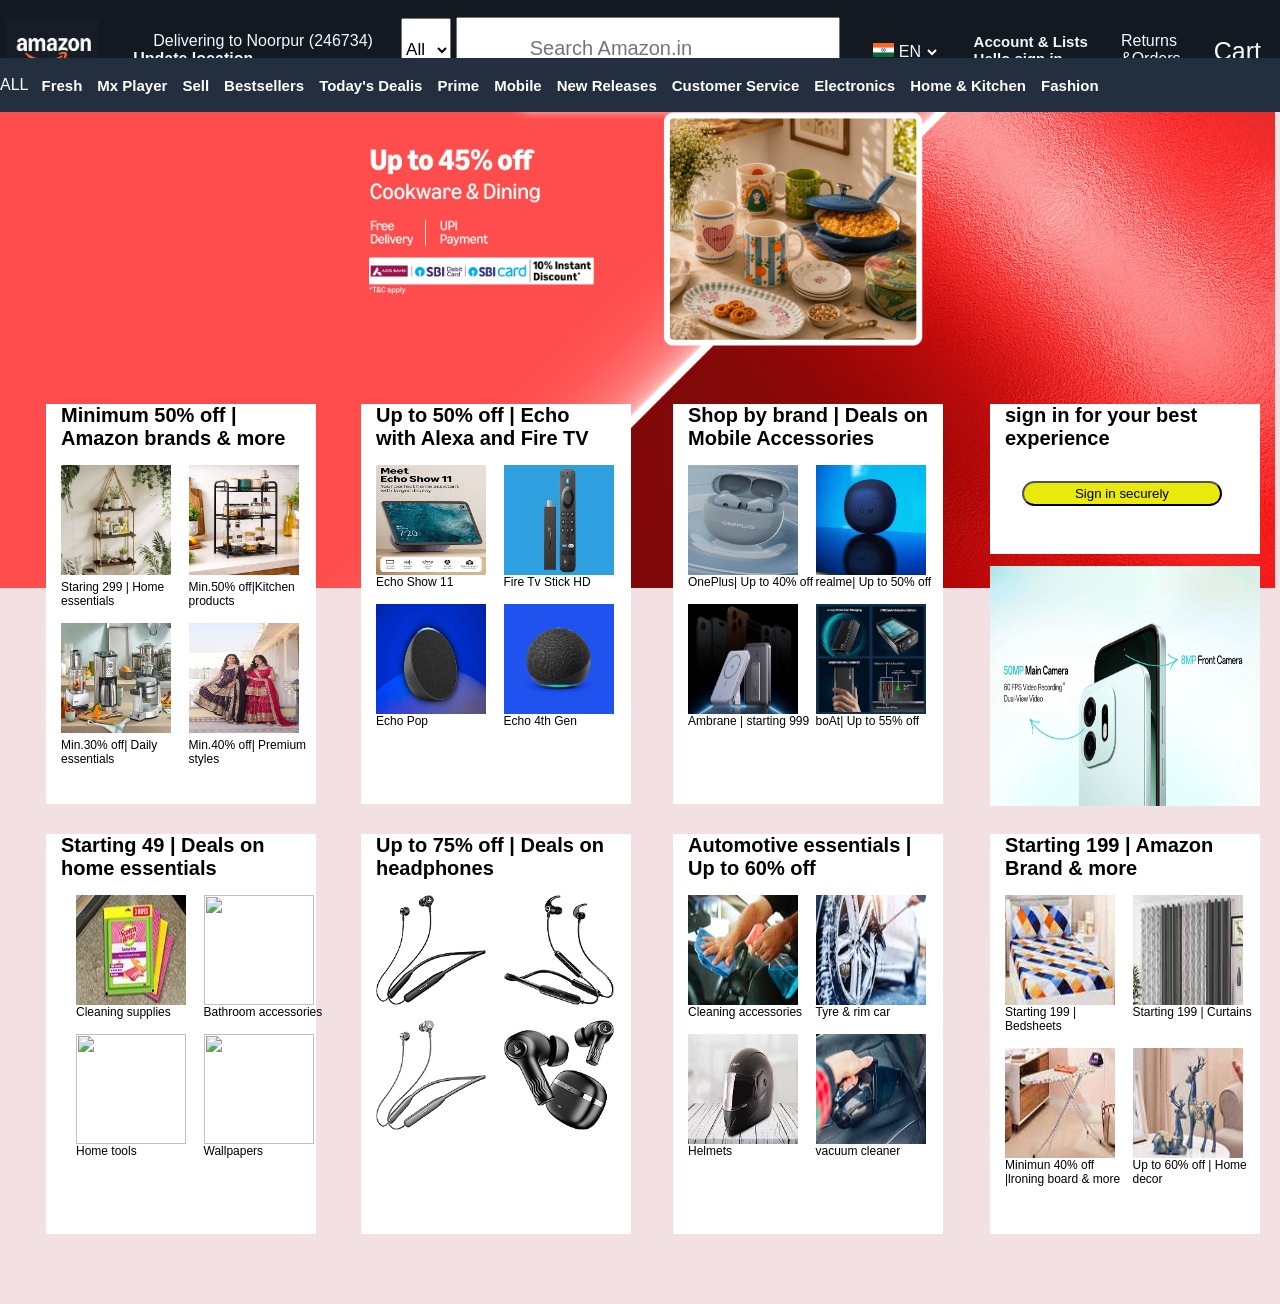
==== index.html @ a526aa3f "section2 complet name change commit" ====
<!DOCTYPE html>
<html lang="en">
<head>
    <meta charset="UTF-8">
    <meta name="viewport" content="width=device-width, initial-scale=1.0">
    <title>Document</title>
    <link rel="stylesheet" href="style.css">
    <link rel="stylesheet" href="https://sets.hugeicons.com/YOUR-SET-ID.css" crossorigin="anonymous">
    <link rel="stylesheet" href="https://cdnjs.cloudflare.com/ajax/libs/font-awesome/7.0.1/css/all.min.css" integrity="sha512-2SwdPD6INVrV/lHTZbO2nodKhrnDdJK9/kg2XD1r9uGqPo1cUbujc+IYdlYdEErWNu69gVcYgdxlmVmzTWnetw==" crossorigin="anonymous" referrerpolicy="no-referrer" />
    <link rel="stylesheet" href="https://cdnjs.cloudflare.com/ajax/libs/font-awesome/7.0.1/css/brands.min.css" integrity="sha512-WxpJXPm/Is1a/dzEdhdaoajpgizHQimaLGL/QqUIAjIihlQqlPQb1V9vkGs9+VzXD7rgI6O+UsSKl4u5K36Ydw==" crossorigin="anonymous" referrerpolicy="no-referrer" />
    <link rel="stylesheet" href="https://cdnjs.cloudflare.com/ajax/libs/font-awesome/7.0.1/css/fontawesome.min.css" integrity="sha512-M5Kq4YVQrjg5c2wsZSn27Dkfm/2ALfxmun0vUE3mPiJyK53hQBHYCVAtvMYEC7ZXmYLg8DVG4tF8gD27WmDbsg==" crossorigin="anonymous" referrerpolicy="no-referrer" />
    <link rel="stylesheet" href="https://cdnjs.cloudflare.com/ajax/libs/font-awesome/7.0.1/css/fontawesome.min.css" integrity="sha512-M5Kq4YVQrjg5c2wsZSn27Dkfm/2ALfxmun0vUE3mPiJyK53hQBHYCVAtvMYEC7ZXmYLg8DVG4tF8gD27WmDbsg==" crossorigin="anonymous" referrerpolicy="no-referrer" />
    <link rel="stylesheet" href="https://sets.hugeicons.com/YOUR-SET-ID.css" crossorigin="anonymous">
    <link rel="stylesheet" href="https://cdn.hugeicons.com/font/hgi-stroke-rounded.css" />
</head>
<body>
<header>

    <nav>

        <div class="navbar-top">

            <div class="navbar-logo">
                    <img src="amazon pic.png" alt="">
            </div>

            <div class="location">
                <p class="location-first">Delivering to Noorpur (246734)</p>
                <div class="same">
                <div class="location-icon">
                    <i class="fa-solid fa-location-dot"></i>
                </div>
                <p class="location-second">Update location</p>
            </div>
            </div>
            <div class="search">
            <select class="list">
                <option value="">All</option>
                <option value="">books</option>
                <option value="">Car motorbike</option>
                <option value="">Colthing</option>
                <option value="">Deals</option>
                <option value="">Alexa skills</option>
                <option value="">Amazon Fashion</option>
            </select>
            <input type="search" placeholder="             Search Amazon.in" style="font-size: 20px;">
            </div>
            <div class="EN">
            <div class="flag">
                <img src="download.png" alt="" width="21.6px" height="14.2px"> EN
                <select class="language">
                    <option value=""></option>
                    <option value="">English</option>
                    <option value="">हिन्दी - HI - अनुवाद</option>
                    <option value="">தமிழ் - TA - மொழிபெயர்ப்பு</option>
                    <option value="">मराठी - MR - भाषांतर</option>
                    <option value="">বাংলা - BN - অনুবাদ</option>
                    <option value="">മലയാളം - ML - വിവർത്തനം</option>
                    <option value="">ಕನ್ನಡ - KN - ಭಾಷಾಂತರ</option>
                </select>
            </div>
        </div> 
        <div class="container">
            <span>Hello,sign in </span>
            <span>Account & Lists</span>
        </div>
        <div class="lines">
            <span nav-line1>Returns</span>
        <span class="nav-line2">&Orders</span>
        </div>
        <div class="Cart-logo">
            <!-- <div class="logo"> -->
            <i class="fa-solid fa-cart-shopping"></i>
            <span>Cart</span>
            
         </div>
        </div>
    </div>
      </nav>
</header> 
<main>
    <div class="nav-main">
        <div class="menu">
            <i class="fa-solid fa-bars"></i>           ALL
        </div>
        <div class="nav-file">
            <ul>
                <li>Fresh</li>
                <li>Mx Player</li>
                <li>Sell</li>
                <li>Bestsellers</li>
                <li>Today's Dealis</li>
                <li>Prime</li>
                <li>Mobile</li>
                <li>New Releases</li>
                <li>Customer Service</li>
                <li>Electronics</li>
                <li>Home & Kitchen</li>
                <li>Fashion</li>
            </ul>
        </div>
    </div>
</main> 
<div class="page-content">
    <img src="image/KND_PC_Unrec1._CB758694823_.jpg" alt="">
</div>
<div class="container1">
  <div class="box1">
   
 <div class="heading">
    <h4>Minimum 50% off |</h4>
  <h4>Amazon brands & more</h4>
 </div>
  
  <div class="image">
   <div class="image1">
       <a href="https://www.amazon.in/BAMFOX-Hanging-Shelves-Floating-Bathroom/dp/B07YDHRTBZ"><img src="image/s1 1.jfif" alt=""></a>
       <span>Staring 299 | Home essentials</span>
   </div>
   <div class="image1">
       <a href="https://adawatco.com/3-tier-metal-kitchen-countertop-organizer-rack-spice-rack-shelf-jar-bottle-storage-stand-condiment-holder-pantry-cabinet-organizer"><img src="image/s1 2.jfif" alt=""></a>
       <span>Min.50% off|Kitchen products</span>
   </div>
   </div>
  <div class="image">
   <div class="image1">
      <a href="https://magicpin.in/Pune/Khajuri-Khas/Electronics/Maharaja-Home-Appliances/store/817798"><img src="image/s1 3.jfif" alt=""></a>
       <span>Min.30% off| Daily essentials</span>
   </div>
   <div class="image1">
       <a href="https://www.indiamart.com/proddetail/kurti-sharara-set-2853981698591.html"><img src="image/s1 4.jfif" alt=""></a>
       <span>Min.40% off| Premium styles</span>
   </div>
   </div>
  </div>
  <div class="box2">
    <div class="heading">
  <h4>Up to 50% off | Echo</h4>
  <h4>with Alexa and Fire TV</h4>
  </div>
  <div class="image">
    <div class="image1">
       <img src="image/s2 11.jfif" alt="">
       <span>Echo Show 11</span>
   </div>
   <div class="image1">
       <img src="image/s2 2.jfif" alt="">
       <span>Fire Tv Stick HD</span>
   </div>
   </div>
  <div class="image">
   <div class="image1">
       <img src="image/s2 3.jfif" alt="">
       <span>Echo Pop</span>
   </div>
   <div class="image1">
       <img src="image/s2 4.webp" alt="">
       <span>Echo 4th Gen</span>
   </div>
   </div>
  </div>
  <div class="box3">
    <div class="heading">
  <h4>Shop by brand | Deals on</h4>
  <h4>Mobile Accessories</h4>
  </div>
    <div class="image">
       <div class="image1">
       <img src="image/s3 1.jfif" alt="">
       <span>OnePlus| Up to 40% off</span>
   </div>
   <div class="image1">
       <img src="image/s3 2.jfif" alt="">
       <span>realme| Up to 50% off</span>
   </div>
   </div>
  <div class="image">
   <div class="image1">
       <img src="image/s3 3.jfif" alt="">
       <span>Ambrane | starting 999</span>
   </div>
   <div class="image1">
       <img src="image/s3 4.jfif" alt="">
       <span>boAt| Up to 55% off</span>
   </div>
   </div>
  </div>
  <div class="container-box">
      <div class="sign-box">
        
  <div class="heading">
  <h4>sign in for your best</h4>
  <h4>experience</h4>
     </div>  
        <button>Sign in securely</button>
      </div>
      <div class="sign-box1">
        <div class="image3">
            <a href="https://www.amazon.in/OnePlus-Segments-Smoothness-Military-Grade-Durability/dp/B0H3LGB59B?th=1"><img src="image/s4 2.jpg"  alt=""></a>
        </div>
      </div>
  </div>
</div>
<section>
<div class="Container2">
    <div class="boxs2-1">
        <div class="heading">
            <h4>Starting 49 | Deals on</h4>
            <h4>home essentials</h4>

            <div class="image">
                <div class="image1">
                    <img src="image/C2 s1.jpg" alt="">
                    <span>Cleaning supplies</span>
                </div>
                <div class="image1">
                    <img src="image/C2 s2.jpg" alt="">
                    <span>Bathroom accessories</span>
                </div>
            </div>
            <div class="image">
                <div class="image1">
                    <img src="image/C2 s3.jpg" alt="">
                    <span>Home tools</span>
                </div>
                <div class="image1">
                    <img src="image/C2 s4.jpg" alt="">
                    <span>Wallpapers</span>
                </div>
            </div>
        </div>
    </div>
    <div class="boxs2-2">
        <div class="heading">
            <h4>Up to 75% off | Deals on</h4>
            <h4>headphones</h4>
        </div>
          <div class="image">
                <div class="image1">
                    <img src="image/C2 s2.1.jpg" alt="">
                    
                </div>
                <div class="image1">
                    <img src="image/C2 2.2.jpg" alt="">
                    
                </div>
            </div>
            <div class="image">
                <div class="image1">
                    <img src="image/C2 2.3.jpg" alt="">
                    
                </div>
                <div class="image1">
                    <img src="image/C2 2.4.jpg" alt="">
                    
                </div>
            </div>

    </div>
    <div class="boxs2-3">
        <div class="heading">
            <h4>Automotive essentials |</h4>
            <h4>Up to 60% off</h4>
        </div>
        <div class="image">
                <div class="image1">
                    <img src="image/C3 s3.1.jpg" alt="">
                    <span>Cleaning accessories</span>
                </div>
                <div class="image1">
                    <img src="image/C2 3.2.jpg" alt="">
                    <span>Tyre & rim car</span>
                </div>
            </div>
            <div class="image">
                <div class="image1">
                    <img src="image/C2 3.3.jpg" alt="">
                    <span>Helmets</span>
                </div>
                <div class="image1">
                    <img src="image/C2 3.4.jpg" alt="">
                    <span>vacuum cleaner</span>
                </div>
            </div>

    </div>
    <div class="boxs2-4">
        <div class="heading">
            <h4>Starting 199 | Amazon</h4>
            <h4>Brand & more</h4>
        </div>
        <div class="image">
                <div class="image1">
                    <img src="image/C2 s4.1.jpg" alt="">
                    <span>Starting 199 | Bedsheets</span>
                </div>
                <div class="image1">
                    <img src="image/C2 s4.2.jpg" alt="">
                    <span>Starting 199 | Curtains</span>
                </div>
            </div>
            <div class="image">
                <div class="image1">
                    <img src="image/C2 s4.3.jpg" alt="">
                    <span>Minimun 40% off |lroning board & more</span>
                </div>
                <div class="image1">
                    <img src="image/C2 s4.4.jpg" alt="">
                    <span>Up to 60% off | Home decor</span>
                </div>
            </div>
    </div>
</div>
</section>
</body>
</html>
---- style.css ----
*{
    margin:0;
    padding:0;
    box-sizing: border-box;
    box-sizing: border-box;
    font-family: Arial, Helvetica, sans-serif;
}
body{
    background-color: rgb(242, 224, 227);
}
.navbar-top{
    width:100vw ;
    height: 11vh;
    background-color :rgb(19, 25, 33);
    display: flex;
    align-items: center;
    color: aliceblue;
    justify-content: space-between;
    position: fixed;
    z-index: 7;
}
.navbar-logo{
    width: 95px;
}
.navbar-logo img{
    width: 109%;
    position: relative;
}
.same{
    display: flex;
    font-weight: 900;
    right: 5px;
}
.location{
    position: relative;
    left: 5px;
}
.location-first{
    margin-left: 20px;
}
.list{
    width:50px;
    height: 7.2vh;
    font-size: 17px;
}
.search input {
    width: 30vw;
    height: 7.2vh;
}
.flag{
    margin-top: 5px;
}
.language{
    width: 15px;
    /* margin-right: 20px; */
    color: white;
    background-color: rgb(19, 25, 33);
    border: 0px;
}
.container{
    display: flex;
    flex-direction:column-reverse;
    font-size:15px ;
    font-weight:700 ;   
}
.lines{
    display: flex;
    flex-direction: column;
}
.Cart-logo i{
    font-size: 30px;
    align-content: center;
    
}
.Cart-logo span{
    font-size: 25px;
    font-family: Arial, Helvetica, sans-serif;
    padding-right: 19px;
}
.nav-main{
    width: 100vw;
    height: 6vh;
    background: #232f3e;
    position: fixed;
    top: 58px;
    z-index: 7;
}
.menu i{
    align-items: center;
    color: white;
}
.nav-main{
    display: flex;
    flex-direction: row;
    gap: 13px;
    color: white;
    align-items: center;
    font-size: 16px;
    font-weight: 700px;
}
.nav-file ul{
    display: flex;
    flex-direction: row;
    gap: 15px;
    justify-content: space-evenly;
    list-style: none;
    color: white;
    font-size: 15px;
    font-weight: 600;
    
}
.page-content img{
    width:99.6vw;
    height: 500px;
    position: relative;
    top:88px;
}
.container1{
    display: flex;
    justify-content: space-evenly;
    position: relative;
    bottom: 100px;
    z-index: 6;
    font-size: 20px;
    
}
.box1{
    width: 270px;
    height: 400px;
    background-color: white;
    position: relative;
    left: 6px;
    
   
}
.box2{
     width: 270px;
    height: 400px;
    background-color: white;
    position: relative;
    left: 11px;
}
.box3{
     width: 270px;
    height: 400px;
    background-color: white;
    position: relative;
    left: 13px;
}
.heading{
    position: relative;
    left: 15px;
}
.container-box{
    position: relative;
    left: 20px;
}

.sign-box{
    width: 270px;
    height:150px ;
    background-color: white;
     position: relative;
}
.sign-box1{
    width: 270px;
    height:240px ;
    background-color: white;
     position: relative;
    top: 12px;
}
.sign-box button{
    border-radius: 17px;
    background-color: rgb(233, 233, 12);
    font-weight: 500;
    width: 200px;
    height: 25px;
    position: relative;
    left: 32px;
    top: 30px;
}
.image img{
    width: 110px;
    height: 110px;

  
}
.image{
    display: flex;
    padding-left: 15px;
    
}
.image1{
    display: flex;
    flex-direction: column;
    width: 137px;
    margin-top: 15px;
    position: relative;
    
}
.image1 span{
    font-size: 12px;
}
.image2 img{
     width: 110px;
    height: 110px;
     position: relative;
     left: 22px;
     top: 55px;
}
.image3 img{
    width: 270px;
    height: 240px;
}
.Container2{
    display: flex;
    justify-content: space-evenly;
    position: relative;
    z-index: 6;
    font-size: 20px;
    bottom: 70px;
}
.boxs2-1{
    width: 270px;
    height: 400px;
    background-color: white;
    position: relative;
    left: 6px;

}
.boxs2-2{
      width: 270px;
    height: 400px;
    background-color: white;
    position: relative;
    left:11px;
}
.boxs2-3{
      width: 270px;
    height: 400px;
    background-color: white;
    position: relative;
    left: 13px;
}
.boxs2-4{
      width: 270px;
    height: 400px;
    background-color: white;
    position: relative;
    left: 20px;
}
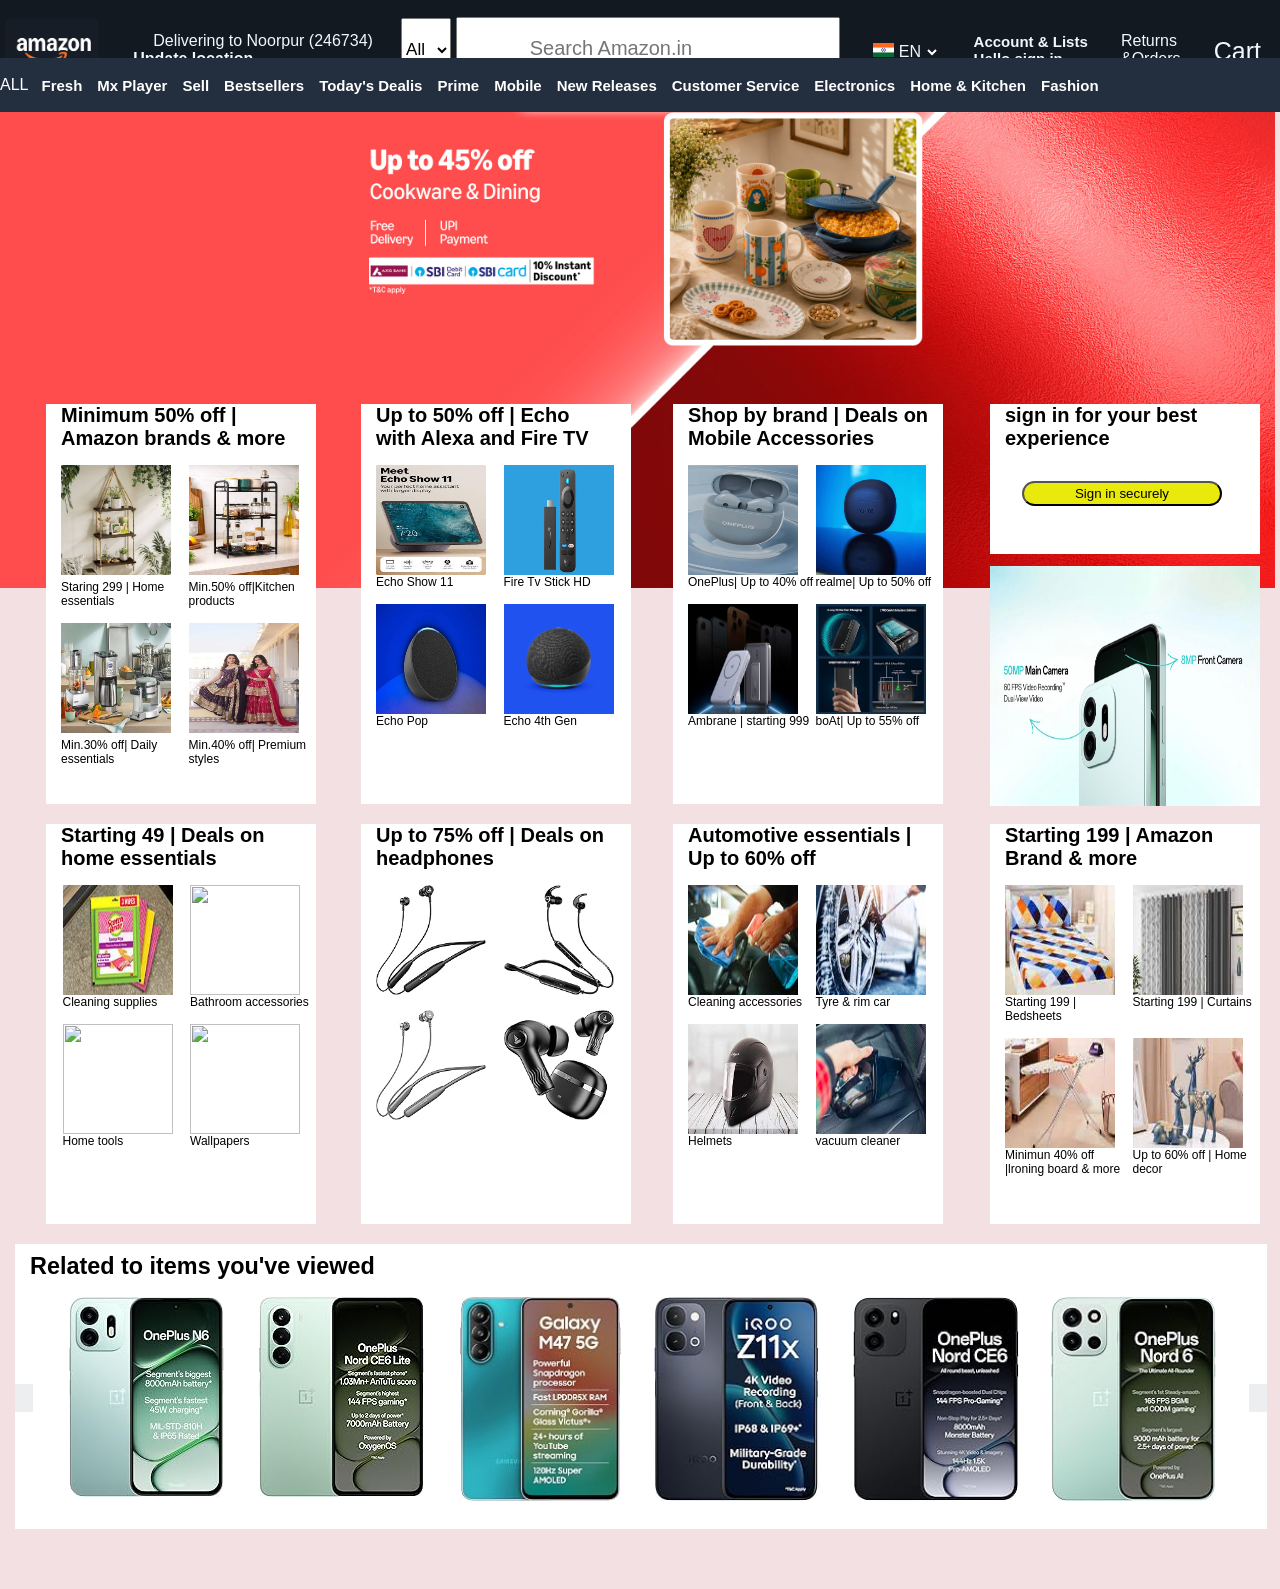
==== commit d207afaf: "section3 complet name change commit" ====
--- a/index.html
+++ b/index.html
@@ -3,7 +3,7 @@
 <head>
     <meta charset="UTF-8">
     <meta name="viewport" content="width=device-width, initial-scale=1.0">
-    <title>Document</title>
+    <title>Online Shopping site in india</title>
     <link rel="stylesheet" href="style.css">
     <link rel="stylesheet" href="https://sets.hugeicons.com/YOUR-SET-ID.css" crossorigin="anonymous">
     <link rel="stylesheet" href="https://cdnjs.cloudflare.com/ajax/libs/font-awesome/7.0.1/css/all.min.css" integrity="sha512-2SwdPD6INVrV/lHTZbO2nodKhrnDdJK9/kg2XD1r9uGqPo1cUbujc+IYdlYdEErWNu69gVcYgdxlmVmzTWnetw==" crossorigin="anonymous" referrerpolicy="no-referrer" />
@@ -208,7 +208,7 @@
             <h4>Starting 49 | Deals on</h4>
             <h4>home essentials</h4>
 
-            <div class="image">
+            <div class="section image">
                 <div class="image1">
                     <img src="image/C2 s1.jpg" alt="">
                     <span>Cleaning supplies</span>
@@ -218,7 +218,7 @@
                     <span>Bathroom accessories</span>
                 </div>
             </div>
-            <div class="image">
+            <div class="section image">
                 <div class="image1">
                     <img src="image/C2 s3.jpg" alt="">
                     <span>Home tools</span>
@@ -312,5 +312,34 @@
     </div>
 </div>
 </section>
+<section>
+    <div class="container3">
+        <div class="heading-mobile">
+        <h3>Related to items you've viewed</h3>
+        </div>
+        <div class="Mobile">
+            <div class="mobile-box"></div>
+        <div class="Mobile">
+           <a href="https://www.amazon.in/OnePlus-Segments-Smoothness-Military-Grade-Durability/dp/B0H3LGB59B?th=1"> <img src="image/section-3.1.jpg" alt=""></a>
+        </div>
+        <div class="Mobile">
+           <a href="https://www.amazon.in/OnePlus-Segments-Dimensity-Processor-Recording/dp/B0GVYGX4JX/?_encoding=UTF8&pd_rd_w=ExH8y&content-id=amzn1.sym.163c611d-45af-44a2-803f-ecf4de66c803%3Aamzn1.symc.b1464ab7-6d6a-4fc8-be8f-f2e9bcc64228&pf_rd_p=163c611d-45af-44a2-803f-ecf4de66c803&pf_rd_r=5C6NFEDV8AA3N00PMVV5&pd_rd_wg=nKsMw&pd_rd_r=e99dd2a1-2cc1-40f2-bdab-dbde647d5b06&ref_=pd_hp_d_btf_ci_mcx_mr_ca_id_hp_d&th=1"><img src="image/section-3.2.jpg" alt=""></a> 
+        </div>
+        <div class="Mobile">
+            <img src="image/section-3.3.jpg" alt="">
+        </div>
+        <div class="Mobile">
+            <img src="image/section-3.4.jpg" alt="">
+        </div>
+        <div class="Mobile">
+            <img src="image/section-3.5.jpg" alt="">
+        </div>
+        <div class="Mobile">
+            <img src="image/section-3.6.jpg" alt="">
+        </div>
+        <div class="mobile-box"></div>
+        
+    </div>
+</section>
 </body>
 </html>
--- a/style.css
+++ b/style.css
@@ -218,7 +218,8 @@
     position: relative;
     z-index: 6;
     font-size: 20px;
-    bottom: 70px;
+    bottom: 80px;
+    
 }
 .boxs2-1{
     width: 270px;
@@ -227,6 +228,11 @@
     position: relative;
     left: 6px;
 
+}
+.section{
+    position: relative;
+    right:13.5px ;
+    
 }
 .boxs2-2{
       width: 270px;
@@ -249,7 +255,38 @@
     position: relative;
     left: 20px;
 }
-
-
-
-
+.container3{
+    width:97.8vw;
+    height: 285px;
+    background-color: white;
+    position: relative;
+    bottom: 60px;
+    left: 15px;
+}
+.heading-mobile{
+    font-size: 20px;
+    position: relative;
+    left: 15px;
+    top: 9px;
+}
+.Mobile{
+    display: flex;
+    justify-content: space-between;
+    position: relative;
+    top: 13px;
+    
+}
+.mobile-box{
+    width: 18px;
+    height: 28px;
+    background-color: rgb(236, 238, 240);
+    position: relative;
+    top: 100px;
+    
+}
+    
+
+
+
+
+
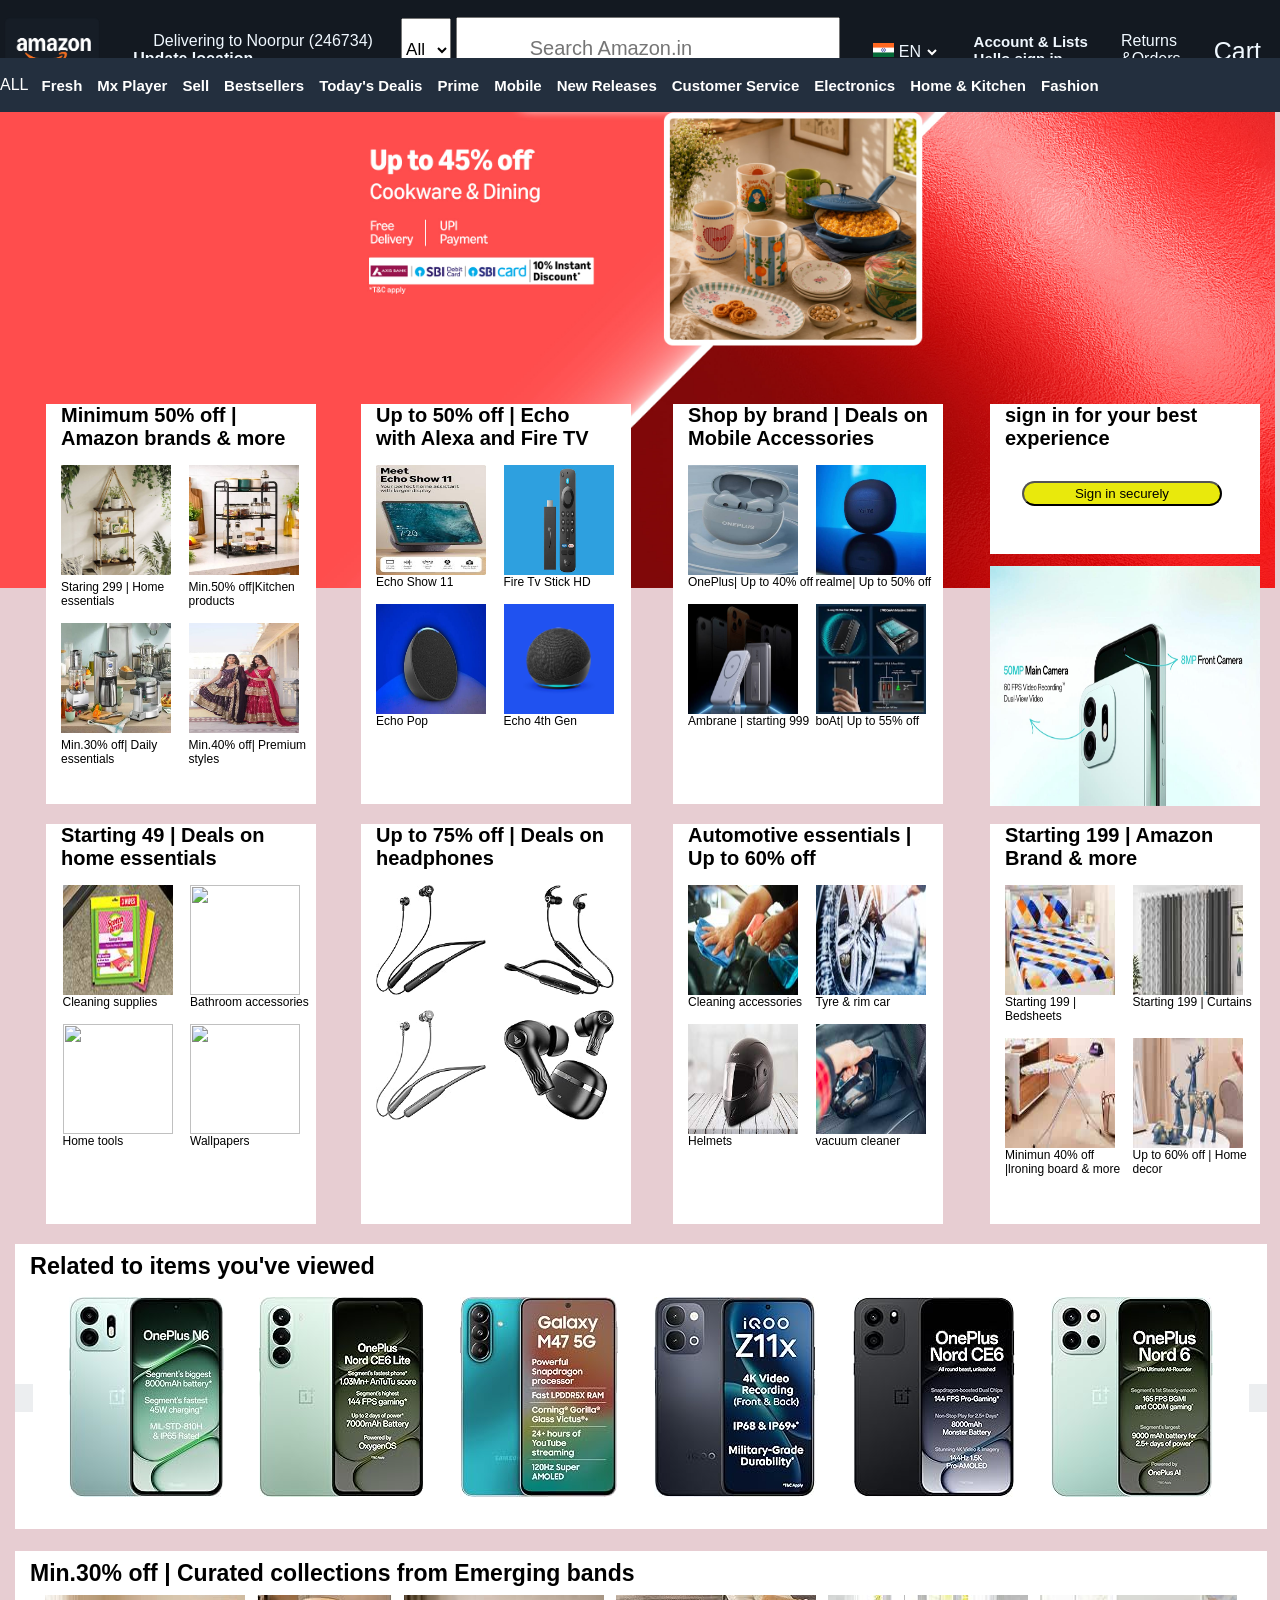
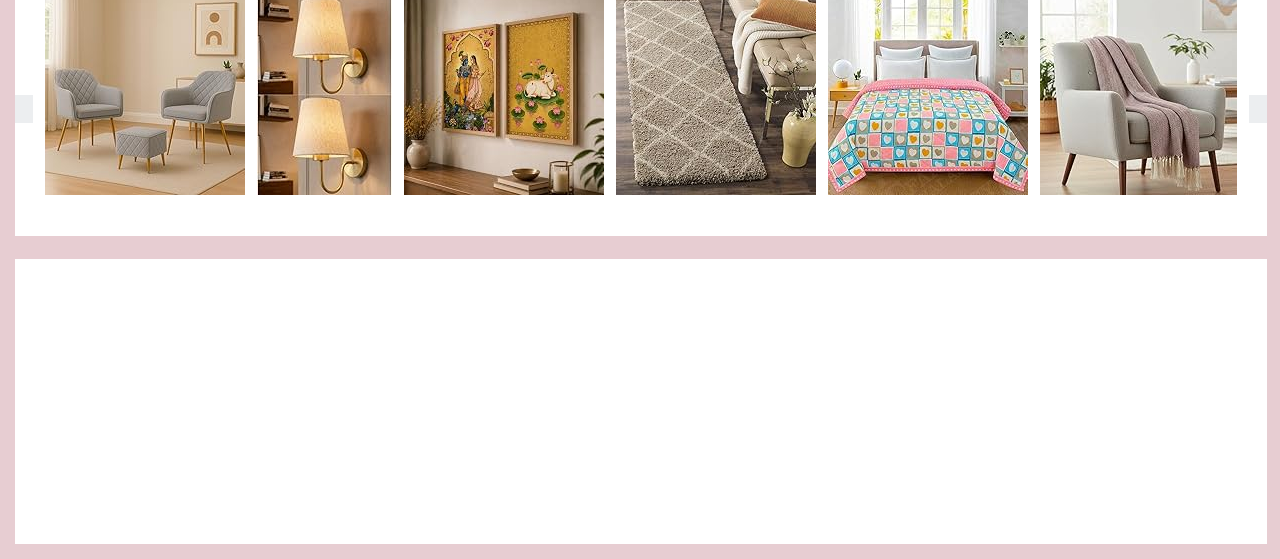
==== commit 57dd9ba1: "prduct continer" ====
--- a/index.html
+++ b/index.html
@@ -326,20 +326,53 @@
            <a href="https://www.amazon.in/OnePlus-Segments-Dimensity-Processor-Recording/dp/B0GVYGX4JX/?_encoding=UTF8&pd_rd_w=ExH8y&content-id=amzn1.sym.163c611d-45af-44a2-803f-ecf4de66c803%3Aamzn1.symc.b1464ab7-6d6a-4fc8-be8f-f2e9bcc64228&pf_rd_p=163c611d-45af-44a2-803f-ecf4de66c803&pf_rd_r=5C6NFEDV8AA3N00PMVV5&pd_rd_wg=nKsMw&pd_rd_r=e99dd2a1-2cc1-40f2-bdab-dbde647d5b06&ref_=pd_hp_d_btf_ci_mcx_mr_ca_id_hp_d&th=1"><img src="image/section-3.2.jpg" alt=""></a> 
         </div>
         <div class="Mobile">
-            <img src="image/section-3.3.jpg" alt="">
-        </div>
-        <div class="Mobile">
-            <img src="image/section-3.4.jpg" alt="">
-        </div>
-        <div class="Mobile">
-            <img src="image/section-3.5.jpg" alt="">
-        </div>
-        <div class="Mobile">
-            <img src="image/section-3.6.jpg" alt="">
+            <a href="https://www.amazon.in/dp/B0H4LBXQDC/?_encoding=UTF8&aref=Ry0x99jLwz&pd_rd_i=B0H4LBXQDC&ref_=sbx_be_s_sparkle_ssd_img&qid=1784261329&pd_rd_w=SNTnU&content-id=amzn1.sym.9269eab1-ae85-443b-9ec2-b2fa4ebaad05%3Aamzn1.sym.9269eab1-ae85-443b-9ec2-b2fa4ebaad05&pf_rd_p=9269eab1-ae85-443b-9ec2-b2fa4ebaad05&pf_rd_r=7KQS6WD1DBADSJ9MR1QY&pd_rd_wg=G5Tlf&pd_rd_r=7101907f-8521-41c6-9ddd-2fa8b167ed8f&pd_rd_plhdr=t&th=1"><img src="image/section-3.3.jpg" alt=""></a>
+        </div>
+        <div class="Mobile">
+           <a href="https://www.amazon.in/iQOO-Dimensity-7400-Turbo-Processor-Recording/dp/B0GP7BD27Q/ref=sr_1_2?crid=3FW4ZGVBTR841&dib=eyJ2IjoiMSJ9.[base64].HdemYtu7hYcC2fkkwTHJju-kb0t4E1R_lil1Ca_3cMc&dib_tag=se&keywords=iqoo+Z11x&qid=1784261877&s=automotive&sprefix=iqoo+z11x%2Cautomotive%2C463&sr=1-2-catcorr"><img src="image/section-3.4.jpg" alt=""></a> 
+        </div>
+        <div class="Mobile">
+            <a href="https://www.amazon.in/gp/aw/d/B0GWLHVJRH/?_encoding=UTF8&pd_rd_plhdr=t&aaxitk=13299bcefe4c8706695a2ffc4f2576fb&hsa_cr_id=0&qid=1784262018&sr=1-3-e0fa1fdd-d857-4087-adda-5bd576b25987&aref=AsTOQpsdl8&ref_=sbx_be_s_sparkle_dlcd_asin_2_img&pd_rd_w=clpe9&content-id=amzn1.sym.9269eab1-ae85-443b-9ec2-b2fa4ebaad05%3Aamzn1.sym.9269eab1-ae85-443b-9ec2-b2fa4ebaad05&pf_rd_p=9269eab1-ae85-443b-9ec2-b2fa4ebaad05&pf_rd_r=4T7TD9CBG9YEVRMGH1TQ&pd_rd_wg=hFlSF&pd_rd_r=9951a767-2788-47d0-a6b1-2141a478d1c6"><img src="image/section-3.5.jpg" alt=""></a>
+        </div>
+        <div class="Mobile">
+            <a href="https://www.amazon.in/OnePlus-Snapdragon-Segments-Complete-Personalized/dp/B0GRBHNCTZ/ref=sr_1_4?crid=6O23F4M2VEHA&dib=eyJ2IjoiMSJ9.[base64].RKYBmUlFV4bP7ig1Dgs3bInpdrOKIfmhwnke1G6IO9o&dib_tag=se&keywords=oneplus+nord6&qid=1784262147&s=electronics&sprefix=oneplus+nod6%2Celectronics%2C409&sr=1-4"><img src="image/section-3.6.jpg" alt=""></a>
         </div>
         <div class="mobile-box"></div>
         
     </div>
+</section>
+
+<section>
+<div class="container4">
+    <h3 class="heading-brands">Min.30% off | Curated collections from Emerging bands</h3>
+
+<div class="brands">
+    <div class="brands-box"></div>
+    <div class="bands">
+        <a href="https://www.amazon.in/CHAIR-KING-Premium-Armrest-Restaurents/dp/B0GGBV6X6T/?_encoding=UTF8&pd_rd_w=HuuzG&content-id=amzn1.sym.2f0ead0c-8e74-4459-af85-31f9be6376b2&pf_rd_p=2f0ead0c-8e74-4459-af85-31f9be6376b2&pf_rd_r=S449SEHWPCZ2AADYDQD7&pd_rd_wg=e7yWN&pd_rd_r=369a5d38-c446-4b4c-a8c7-89be2a602b4c&ref_=pd_hp_d_btf_NAMBOTTLES"><img src="image/container4 s1.jpg" alt=""></a>
+    </div>
+    <div class="bands">
+        <a href="https://www.amazon.in/ALDAMIRA-LIGHTING-DECOR-Elegant-Classic/dp/B0GNNHTDMR/?_encoding=UTF8&pd_rd_w=HuuzG&content-id=amzn1.sym.2f0ead0c-8e74-4459-af85-31f9be6376b2&pf_rd_p=2f0ead0c-8e74-4459-af85-31f9be6376b2&pf_rd_r=S449SEHWPCZ2AADYDQD7&pd_rd_wg=e7yWN&pd_rd_r=369a5d38-c446-4b4c-a8c7-89be2a602b4c&ref_=pd_hp_d_btf_NAMBOTTLES"><img src="image/container4 s2.jpg" alt=""></a>
+    </div>
+    <div class="bands">
+        <a href="https://www.amazon.in/TheMakerly-Traditional-Painting-Krishna-Religious/dp/B0GS2C3ZYZ/?_encoding=UTF8&pd_rd_w=HuuzG&content-id=amzn1.sym.2f0ead0c-8e74-4459-af85-31f9be6376b2&pf_rd_p=2f0ead0c-8e74-4459-af85-31f9be6376b2&pf_rd_r=S449SEHWPCZ2AADYDQD7&pd_rd_wg=e7yWN&pd_rd_r=369a5d38-c446-4b4c-a8c7-89be2a602b4c&ref_=pd_hp_d_btf_NAMBOTTLES"><img src="image/container4 s4.jpg" alt=""></a>
+    </div>
+    <div class="bands">
+        <a href="https://www.amazon.in/DEZORA-Polyester-Carpets-Elegent-Besdroom/dp/B0GLQV7629/?_encoding=UTF8&pd_rd_w=HuuzG&content-id=amzn1.sym.2f0ead0c-8e74-4459-af85-31f9be6376b2&pf_rd_p=2f0ead0c-8e74-4459-af85-31f9be6376b2&pf_rd_r=S449SEHWPCZ2AADYDQD7&pd_rd_wg=e7yWN&pd_rd_r=369a5d38-c446-4b4c-a8c7-89be2a602b4c&ref_=pd_hp_d_btf_NAMBOTTLES"><img src="image/container4 s5.jpg" alt=""></a>
+    </div>
+    <div class="bands">
+        <a href="https://www.amazon.in/Blanket-Reversible-Comforter-Cooling-Classic/dp/B0GHRM2HFX/?_encoding=UTF8&pd_rd_w=HuuzG&content-id=amzn1.sym.2f0ead0c-8e74-4459-af85-31f9be6376b2&pf_rd_p=2f0ead0c-8e74-4459-af85-31f9be6376b2&pf_rd_r=S449SEHWPCZ2AADYDQD7&pd_rd_wg=e7yWN&pd_rd_r=369a5d38-c446-4b4c-a8c7-89be2a602b4c&ref_=pd_hp_d_btf_NAMBOTTLES"><img src="image/container4 s6.jpg" alt=""></a>
+    </div>
+    <div class="bands">
+        <a href="https://www.amazon.in/KNIT-VIBES-Blanket-Lightweight-Breathable/dp/B0GGN1NTMX/?_encoding=UTF8&pd_rd_w=HuuzG&content-id=amzn1.sym.2f0ead0c-8e74-4459-af85-31f9be6376b2&pf_rd_p=2f0ead0c-8e74-4459-af85-31f9be6376b2&pf_rd_r=S449SEHWPCZ2AADYDQD7&pd_rd_wg=e7yWN&pd_rd_r=369a5d38-c446-4b4c-a8c7-89be2a602b4c&ref_=pd_hp_d_btf_NAMBOTTLES"><img src="image/container4 s7.jpg" alt=""></a>
+    </div>
+    <div class="brands-box"></div>
+</div>
+</div>
+</section>
+
+<section>
+    <div class="container5"></div>
 </section>
 </body>
 </html>
--- a/style.css
+++ b/style.css
@@ -6,7 +6,7 @@
     font-family: Arial, Helvetica, sans-serif;
 }
 body{
-    background-color: rgb(242, 224, 227);
+    background-color: rgb(231, 205, 210);
 }
 .navbar-top{
     width:100vw ;
@@ -284,9 +284,44 @@
     top: 100px;
     
 }
-    
-
-
-
-
-
+.container4{
+    width:97.8vw;
+    height: 285px;
+    background-color: white;
+    position: relative;
+    bottom: 38px;
+    left: 15px;
+}
+ .heading-brands{
+    font-size: 23px;
+    position: relative;
+    left: 15px;
+    top: 9px;
+ }  
+ .brands{
+    display: flex;
+    justify-content: space-between;
+    position: relative;
+    top: 17px;
+
+ } 
+ .brands-box{
+     width: 18px;
+    height: 28px;
+    background-color: rgb(236, 238, 240);
+    position: relative;
+    top: 100px;
+ }
+ .container5{
+   width:97.8vw;
+    height: 285px;
+    background-color: white;
+    position: relative;
+    bottom: 15px;
+    left: 15px;  
+ }
+
+
+
+
+
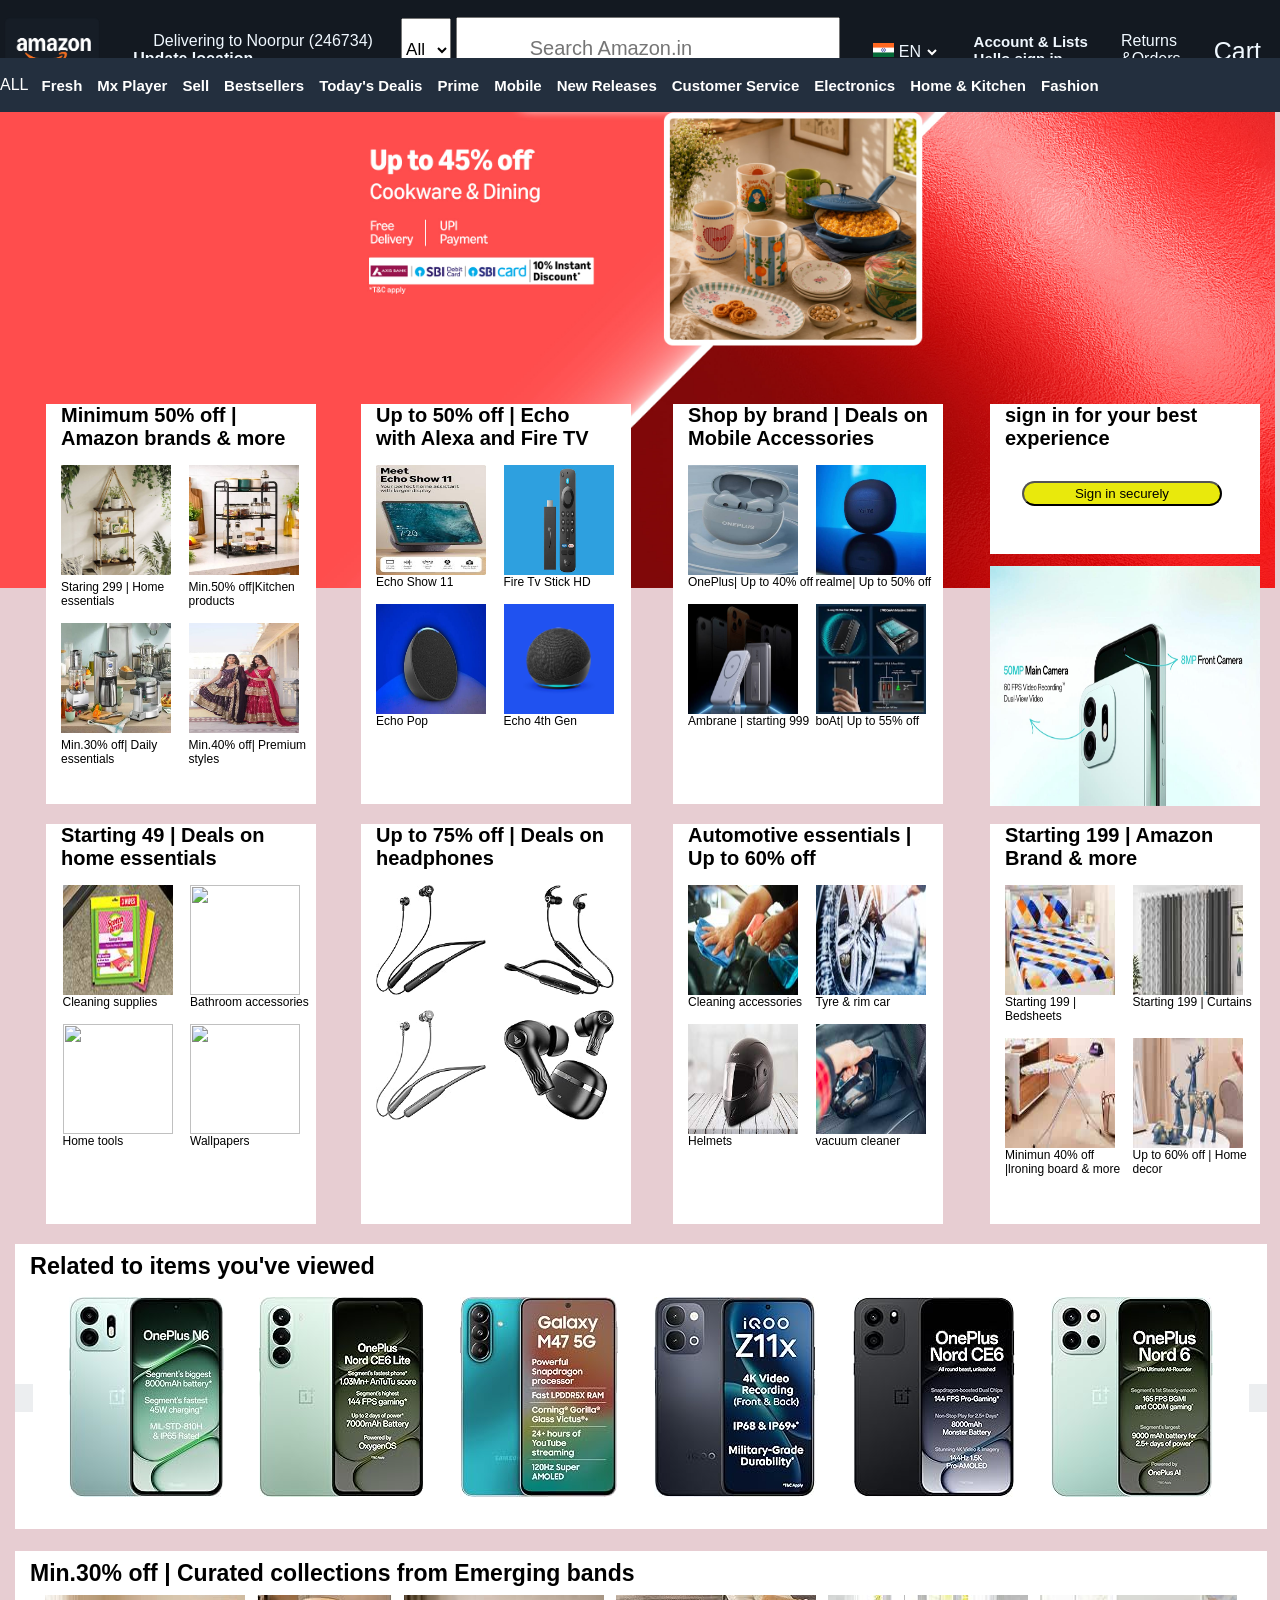
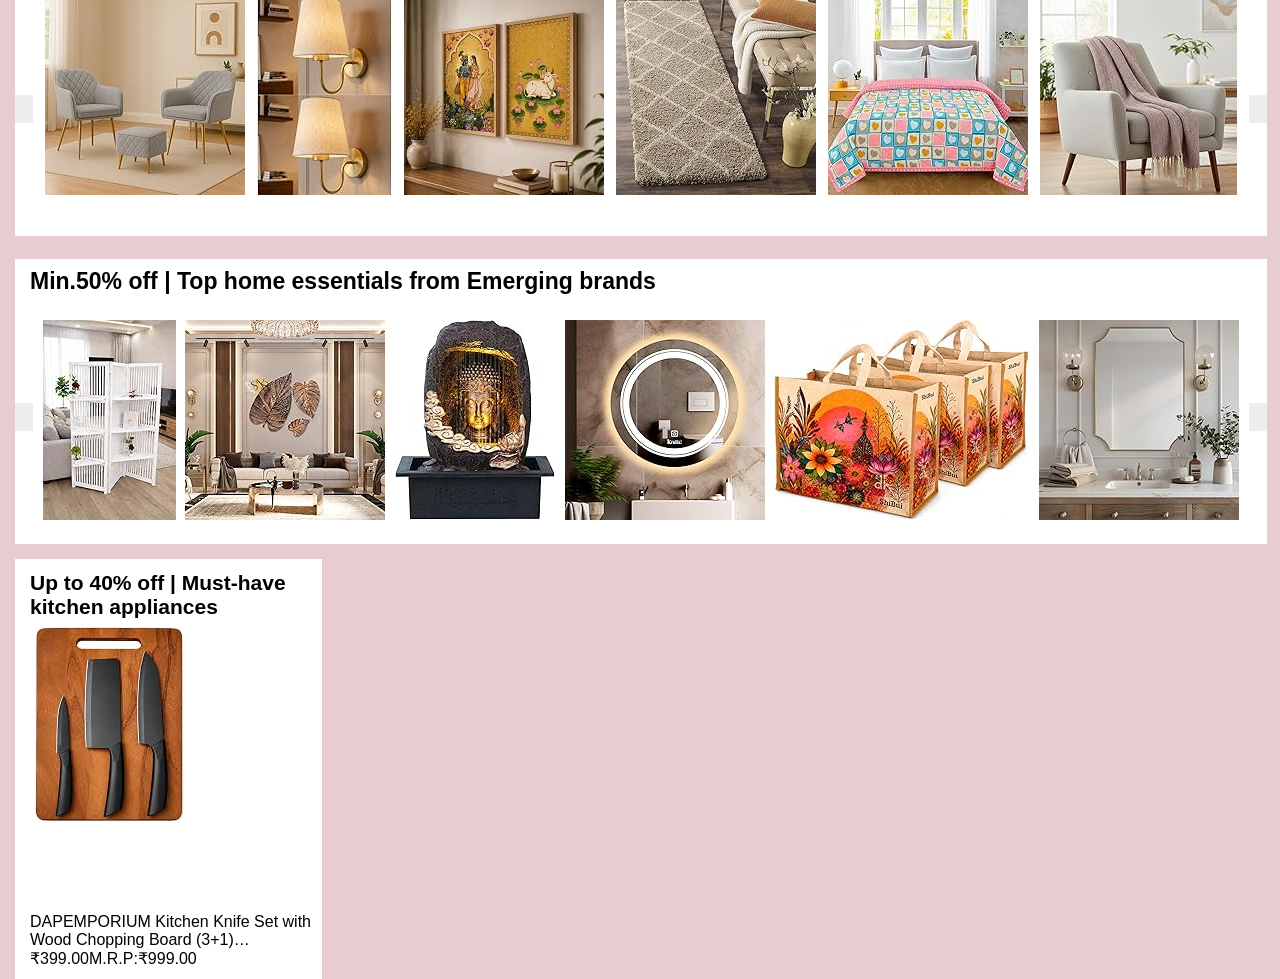
==== commit 260479eb: "container6" ====
--- a/index.html
+++ b/index.html
@@ -372,7 +372,46 @@
 </section>
 
 <section>
-    <div class="container5"></div>
+    <div class="container5">
+        <h3 class="heading-brands">Min.50% off | Top home essentials from Emerging brands</h3>
+        
+        <div class="container-image">
+            <div class="brands-box"></div>
+            <div class="container-image">
+                <a href="https://www.amazon.in/ART-SHOPPEE-Partition-Divider-Freestanding/dp/B0GNK6BMV4/?_encoding=UTF8&pd_rd_w=d0Z4E&content-id=amzn1.sym.0c7152df-4bca-490d-9336-f7182fb043ee&pf_rd_p=0c7152df-4bca-490d-9336-f7182fb043ee&pf_rd_r=ZE5SBSB318CGZ40T8RKX&pd_rd_wg=ok2cC&pd_rd_r=7c789d7a-8f07-4282-99f9-a3ee543c803c&ref_=pd_hp_d_btf_NAMABE2"><img src="image/Container5 s1.jpg" alt=""></a>
+            </div>
+            <div class="container-image">
+                <a href="https://www.amazon.in/SNS-DECOR-Decorations-Sculpture-Restaurant/dp/B0D3WY6JMV/?_encoding=UTF8&pd_rd_w=d0Z4E&content-id=amzn1.sym.0c7152df-4bca-490d-9336-f7182fb043ee&pf_rd_p=0c7152df-4bca-490d-9336-f7182fb043ee&pf_rd_r=ZE5SBSB318CGZ40T8RKX&pd_rd_wg=ok2cC&pd_rd_r=7c789d7a-8f07-4282-99f9-a3ee543c803c&ref_=pd_hp_d_btf_NAMABE2"><img src="image/container5 s2.jpg" alt=""></a>
+            </div>
+            <div class="container-image">
+                <a href="https://www.amazon.in/UAG-Meditating-Buddha-Fountain-LED/dp/B0G2R4LNGB/?_encoding=UTF8&pd_rd_w=d0Z4E&content-id=amzn1.sym.0c7152df-4bca-490d-9336-f7182fb043ee&pf_rd_p=0c7152df-4bca-490d-9336-f7182fb043ee&pf_rd_r=ZE5SBSB318CGZ40T8RKX&pd_rd_wg=ok2cC&pd_rd_r=7c789d7a-8f07-4282-99f9-a3ee543c803c&ref_=pd_hp_d_btf_NAMABE2&th=1"><img src="image/container5 s3.jpg" alt=""></a>
+            </div>
+            <div class="container-image">
+                <a href="https://www.amazon.in/KRELIX-Round-Bathroom-Mirror-Lighting/dp/B0CY8GTFVF/?_encoding=UTF8&pd_rd_w=d0Z4E&content-id=amzn1.sym.0c7152df-4bca-490d-9336-f7182fb043ee&pf_rd_p=0c7152df-4bca-490d-9336-f7182fb043ee&pf_rd_r=ZE5SBSB318CGZ40T8RKX&pd_rd_wg=ok2cC&pd_rd_r=7c789d7a-8f07-4282-99f9-a3ee543c803c&ref_=pd_hp_d_btf_NAMABE2"> <img src="image/container5 s4.jpg" alt=""></a>
+            </div>
+            <div class="container-image">
+                <a href="amazon.in/SHIBUI-Waterproof-Grocery-Shopping-Vegetable/dp/B0GZKVP52V/?_encoding=UTF8&pd_rd_w=d0Z4E&content-id=amzn1.sym.0c7152df-4bca-490d-9336-f7182fb043ee&pf_rd_p=0c7152df-4bca-490d-9336-f7182fb043ee&pf_rd_r=ZE5SBSB318CGZ40T8RKX&pd_rd_wg=ok2cC&pd_rd_r=7c789d7a-8f07-4282-99f9-a3ee543c803c&ref_=pd_hp_d_btf_NAMABE2"> <img src="image/container5 s5.jpg" alt=""></a>
+            </div>
+            <div class="container-image">
+                <a href="https://www.amazon.in/KRELIX-12x18-Scalloped-Vanity-Mirror/dp/B0GVJQGW2P/?_encoding=UTF8&pd_rd_w=d0Z4E&content-id=amzn1.sym.0c7152df-4bca-490d-9336-f7182fb043ee&pf_rd_p=0c7152df-4bca-490d-9336-f7182fb043ee&pf_rd_r=ZE5SBSB318CGZ40T8RKX&pd_rd_wg=ok2cC&pd_rd_r=7c789d7a-8f07-4282-99f9-a3ee543c803c&ref_=pd_hp_d_btf_NAMABE2"><img src="image/container5 s6.jpg" alt=""></a>
+            </div>
+            <div class="brands-box"></div>
+        </div>
+
+    </div>
+</div>
+</section>
+<section>
+    <div class="container6">
+        <div class="Start-box ">
+            <h3 class="heading-container6">Up to 40% off | Must-have kitchen appliances</h3>
+            <a href="https://www.amazon.in/Stainless-Chopping-Ultra-Sharp-Friendly-Multipurpose/dp/B0DK771B28/?_encoding=UTF8&pd_rd_w=G9ChZ&content-id=amzn1.sym.39305bff-14f7-4223-9838-b5c9275db6b9&pf_rd_p=39305bff-14f7-4223-9838-b5c9275db6b9&pf_rd_r=ZE5SBSB318CGZ40T8RKX&pd_rd_wg=ok2cC&pd_rd_r=7c789d7a-8f07-4282-99f9-a3ee543c803c&ref_=pd_hp_d_btf_ls_gwc_pc_en2_&th=1"><img src="image/container6 s1.jpg" alt=""></a>
+            <div class="product-detail">
+                DAPEMPORIUM Kitchen Knife Set with Wood Chopping Board (3+1)…
+                ₹399.00M.R.P:₹999.00
+            </div>
+        </div>
+    </div>
 </section>
 </body>
 </html>
--- a/style.css
+++ b/style.css
@@ -320,8 +320,42 @@
     bottom: 15px;
     left: 15px;  
  }
-
-
-
-
-
+.container-image{
+     display: flex;
+    justify-content: space-between;
+    position: relative;
+    top: 17px;
+}
+.container6{
+    display: flex;
+    justify-content: space-between;
+    position: relative;
+    left: 15px;
+}
+.Start-box{
+    width: 306.66px;
+    height: 420px;
+    background-color: white;
+}
+.Start-box img{
+    position: relative;
+    left: 20px;
+    top: 20px;
+}
+.heading-container6{
+   font-size: 21px;
+    position: relative;
+    left: 15px;
+    top: 12px; 
+}
+.product-detail{
+    position: relative;
+    top: 107px;
+    left: 15px;
+    
+
+}
+
+
+
+
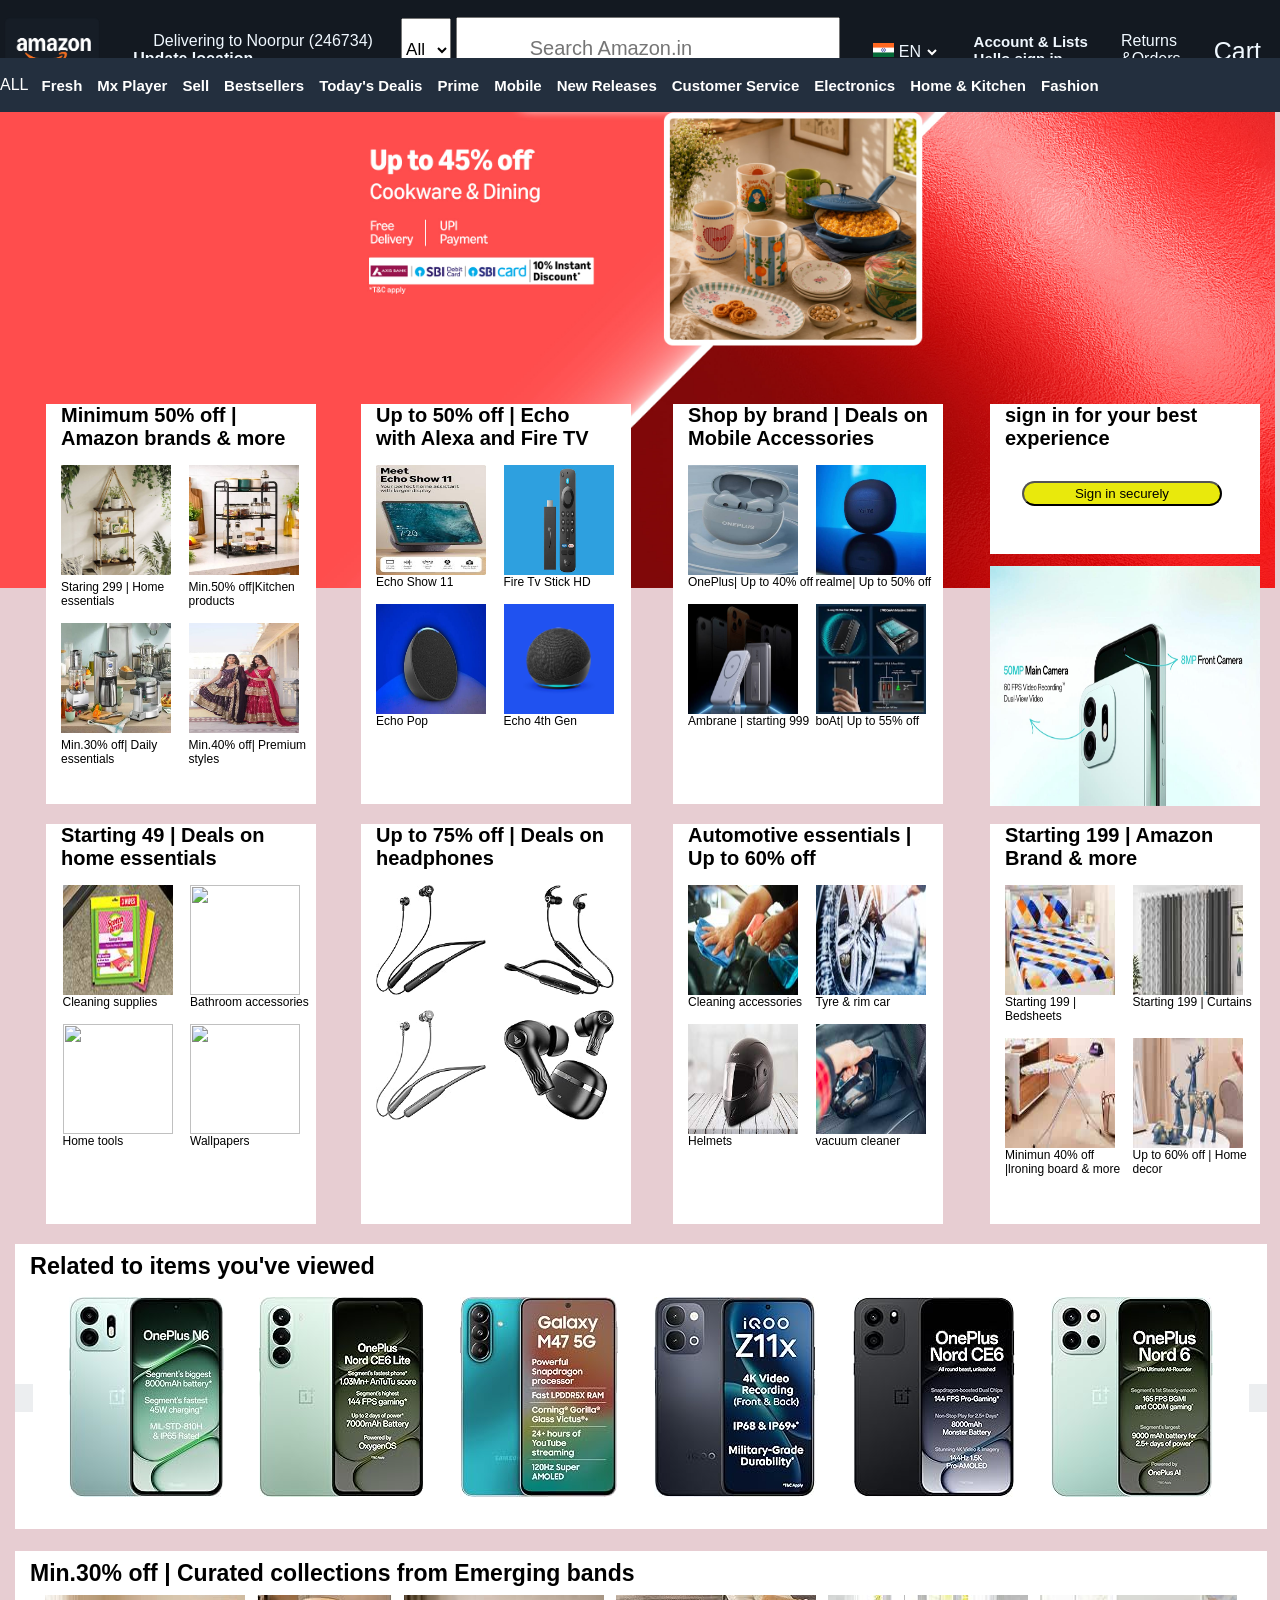
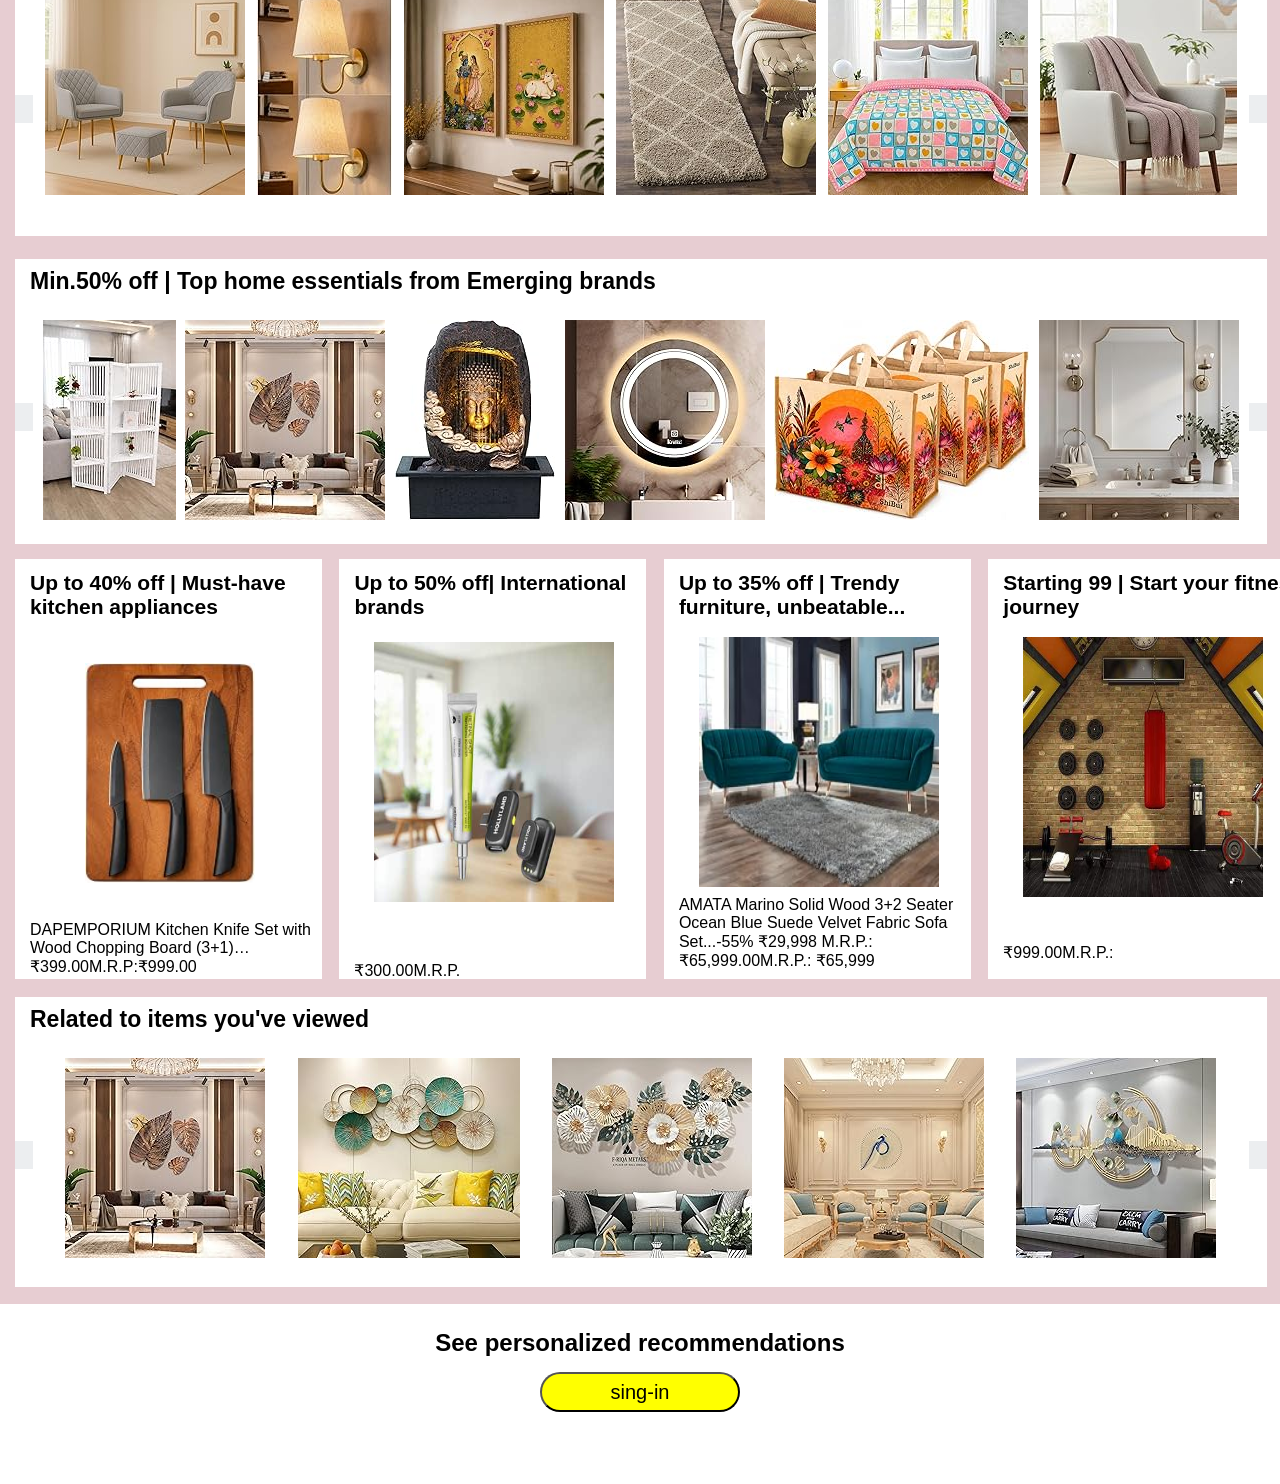
==== commit 43179603: "container7" ====
--- a/index.html
+++ b/index.html
@@ -411,7 +411,62 @@
                 ₹399.00M.R.P:₹999.00
             </div>
         </div>
-    </div>
-</section>
+        <div class="Start-box1">
+            <h3 class="heading-container6">Up to 50% off| International brands</h3>
+            <a href=""><img src="image/container6 s2.jpg" alt=""></a>
+            <div class="product-detail"> ₹300.00M.R.P. </div>
+        </div>
+        <div class="Start-box2">
+            <h3 class="heading-container6">
+                Up to 35% off | Trendy furniture, unbeatable...
+            </h3>
+            <a href="amazon.in/AMATA-Marino-Cushions-Perfect-Warranty/dp/B0DQ95HSNL/?_encoding=UTF8&pd_rd_w=QSc84&content-id=amzn1.sym.dbc53cc6-a317-4bd5-84c9-91ed244559b3&pf_rd_p=dbc53cc6-a317-4bd5-84c9-91ed244559b3&pf_rd_r=070CHYK58G2N7Z7E1046&pd_rd_wg=0Kz27&pd_rd_r=fee45fc4-2efd-44c9-922b-acd70b4b92c1&ref_=pd_hp_d_btf_ls_gwc_pc_en2_"><img src="image/container6 s3.jpg" alt=""></a>
+             <div class="product-detail1">AMATA Marino Solid Wood 3+2 Seater Ocean Blue Suede Velvet Fabric Sofa Set...-55% ₹29,998 
+            M.R.P.: ₹65,999.00M.R.P.: ₹65,999</div>
+        </div>
+        <div class="Start-box3">
+            <h3 class="heading-container6">
+                Starting 99 | Start your fitnes journey
+            </h3>
+            <a href=""><img src="image/container6 s4.jpg" alt=""></a>
+            <div class="product-detail2">₹999.00M.R.P.:</div>
+        </div>
+    </div>
+</section>
+<section>
+    <div class="container7">
+    <h3 class="heading-sh">Related to items you've viewed</h3>
+    <div class="container7-image">
+        <div class="brands-box"></div>
+        <div class="container7-image">
+          <img src="image/container7 s2.jpg" alt="">  
+    
+        </div>
+        <div class="container7-image">
+            <img src="image/container7 s3.jpg" alt="">
+        </div>
+        <div class="container7-image">
+            <img src="image/container7 s4.jpg" alt="">
+        </div>
+        <div class="container7-image">
+            <img src="image/container7 s5.jpg" alt="">
+        </div>
+        <div class="container7-image">
+            <img src="image/container7 s6.jpg" alt="">
+        </div>
+        <div class="brands-box"></div>
+    </div>    
+</section>
+<footer>
+    <div class="container8">
+        <div class="sing-see">
+            <h2>See personalized recommendations</h2>
+           
+        </div>
+        <div class="sing-button"> 
+            <button>sing-in</button>
+        </div>
+    </div>
+</footer>
 </body>
 </html>
--- a/style.css
+++ b/style.css
@@ -339,8 +339,10 @@
 }
 .Start-box img{
     position: relative;
-    left: 20px;
-    top: 20px;
+    left: 70px;
+    top: 56px;
+    width: 170px;
+    height: 220px;
 }
 .heading-container6{
    font-size: 21px;
@@ -350,12 +352,110 @@
 }
 .product-detail{
     position: relative;
-    top: 107px;
-    left: 15px;
-    
-
-}
-
-
-
-
+    top: 90px;
+    left: 15px;
+    
+
+}
+.Start-box1{
+    width: 306.66px;
+    height: 420px;
+    background-color: white;
+}
+.Start-box1 img{
+    position: relative;
+    left: 35px;
+    top: 35px;
+    width: 240px;
+    height: 260px;
+}
+
+.Start-box2{
+    width: 306.66px;
+    height: 420px;
+    background-color: white;
+}
+.Start-box2 img{
+    position: relative;
+    left: 35px;
+    top: 30px;
+    width: 240px;
+    height: 250px;
+}
+.product-detail1{
+    position: relative;
+    top: 35px;
+    left: 15px;
+}
+.Start-box3{
+    width: 306.66px;
+    height: 420px;
+    background-color: white;
+}
+.Start-box3 img{
+    position: relative;
+    left: 35px;
+    top: 30px;
+    width: 240px;
+    height: 260px;
+}
+.product-detail2{
+    position: relative;
+    top:72px;
+    left: 15px;
+}
+.container7{
+    width:97.8vw;
+    height: 290px;
+    background-color: white;
+    position: relative;
+    bottom: 15px;
+    left: 15px; 
+    top: 18px; 
+ }
+ .heading-sh{
+    font-size: 23px;
+    position: relative;
+    left: 15px;
+    top: 9px;
+ }
+ .container7-image{
+     display: flex;
+    justify-content: space-between;
+    position: relative;
+    top: 17px;
+ }
+ .container8{
+    width: 100vw;
+    height: 20vh;
+    background-color: white;
+    position: relative;
+    top: 35px;
+ }
+ .sing-see{
+    display: flex;
+    justify-content: center;
+    
+ }
+ .sing-see h2{
+    margin-top: 25px;
+ }
+ .sing-button{
+    display: flex;
+    justify-content: center;
+ }
+ .sing-button button{
+    width: 200px;
+    height: 40px;
+    background-color: yellow;
+    border-radius: 20px;
+    margin-top: 15px;
+    font-size: 20px;
+ }
+ 
+ 
+
+
+
+
+
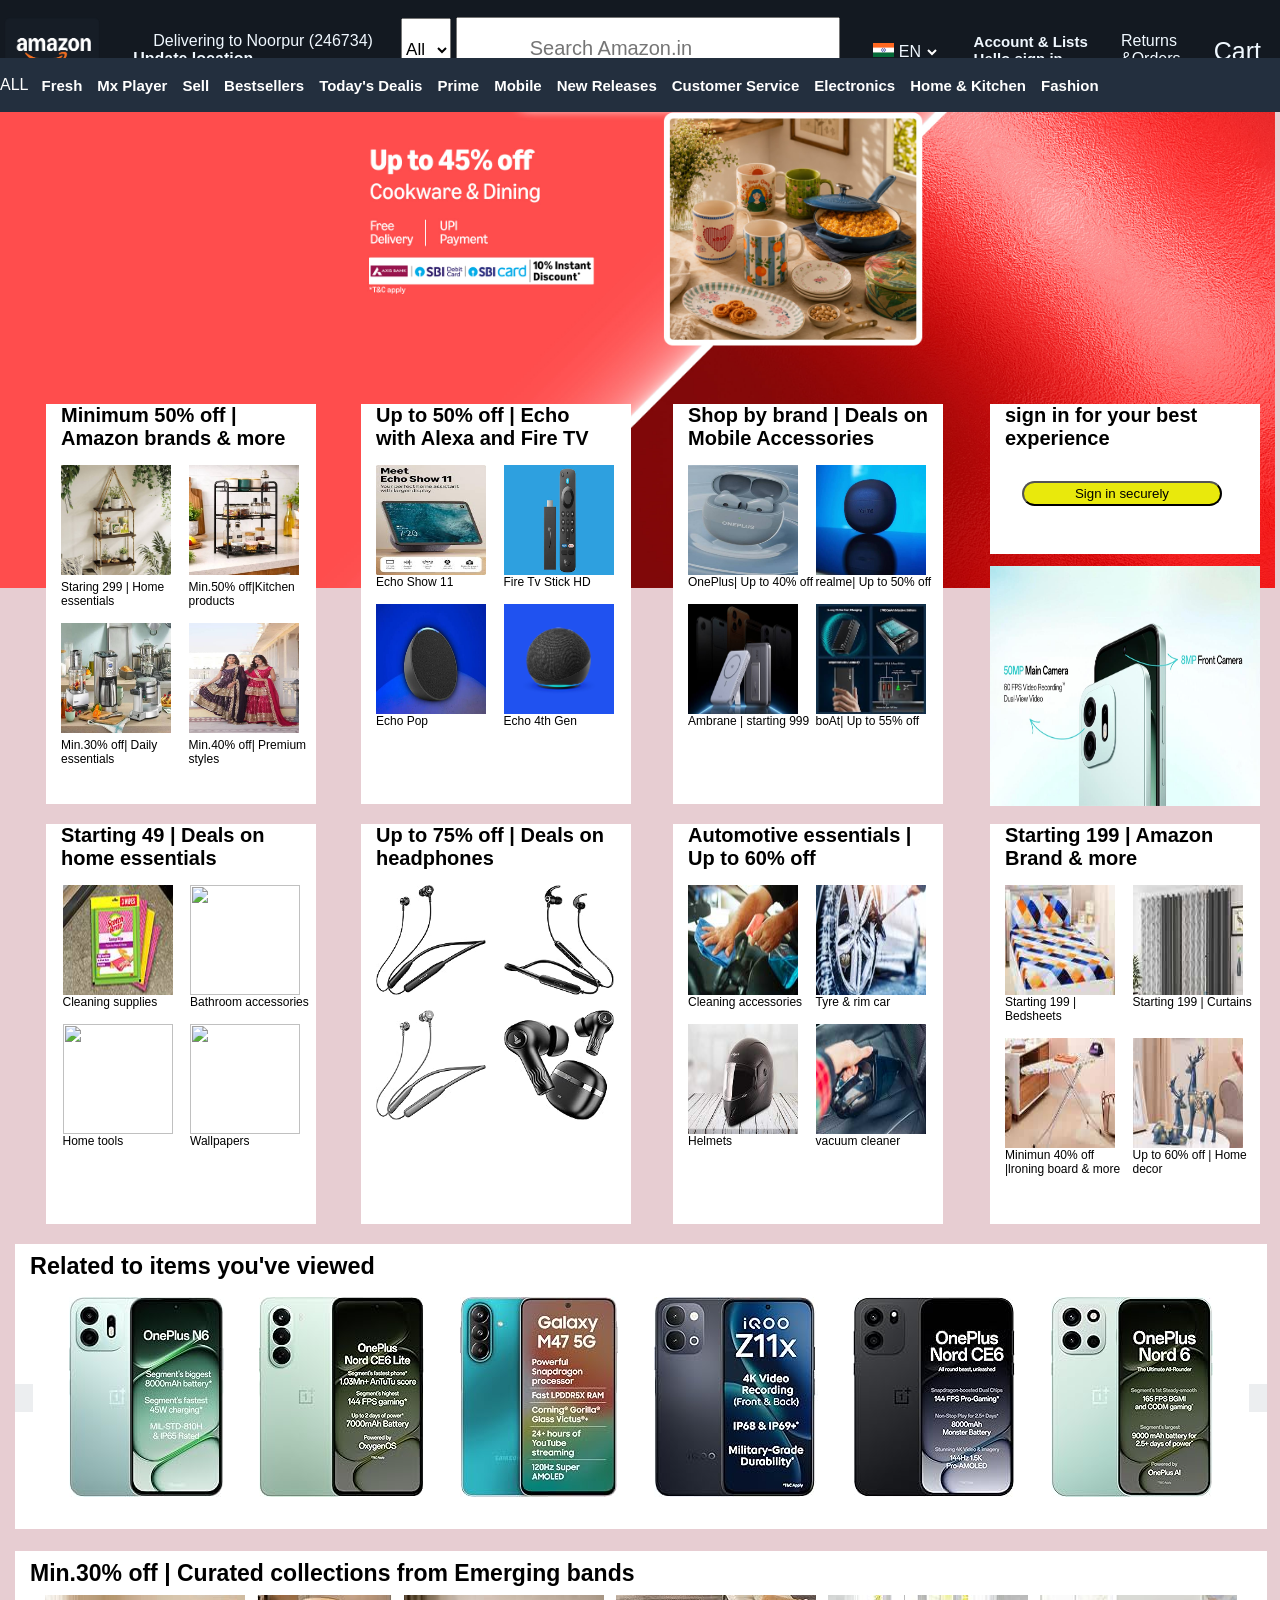
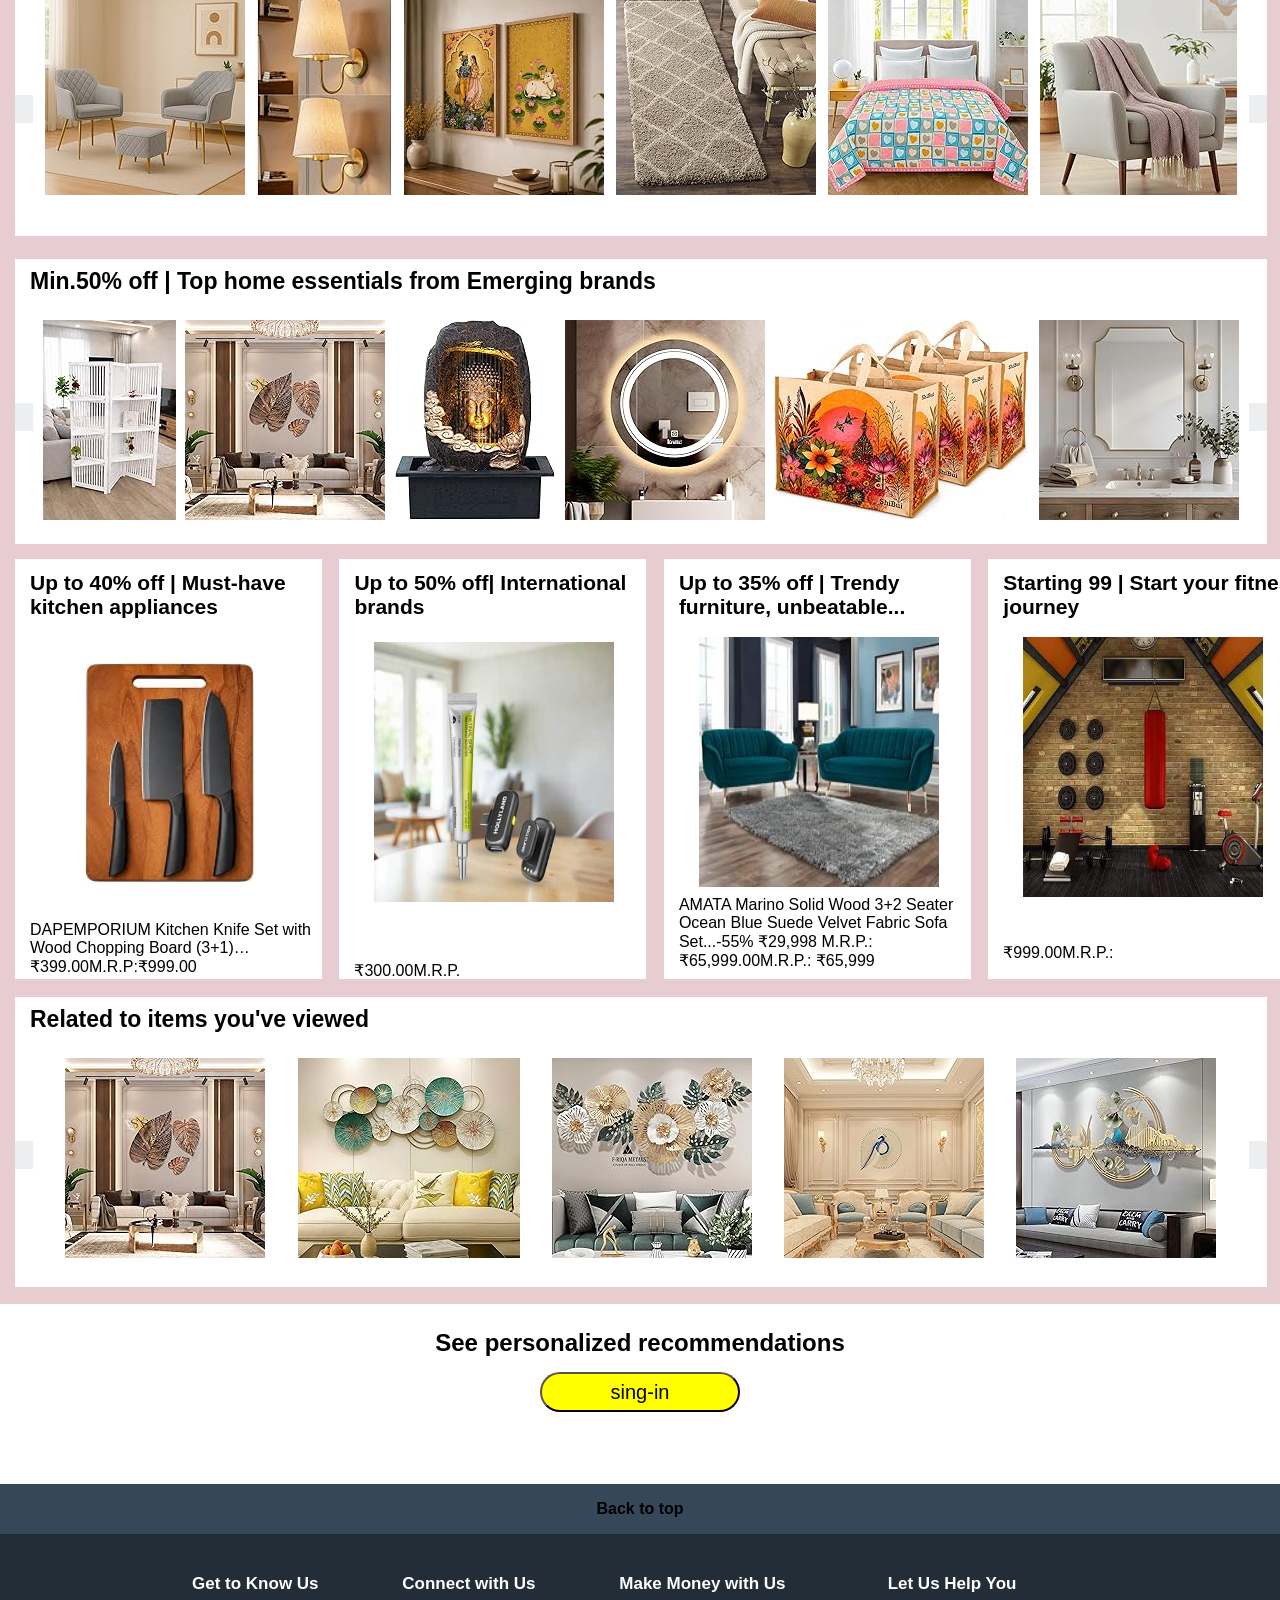
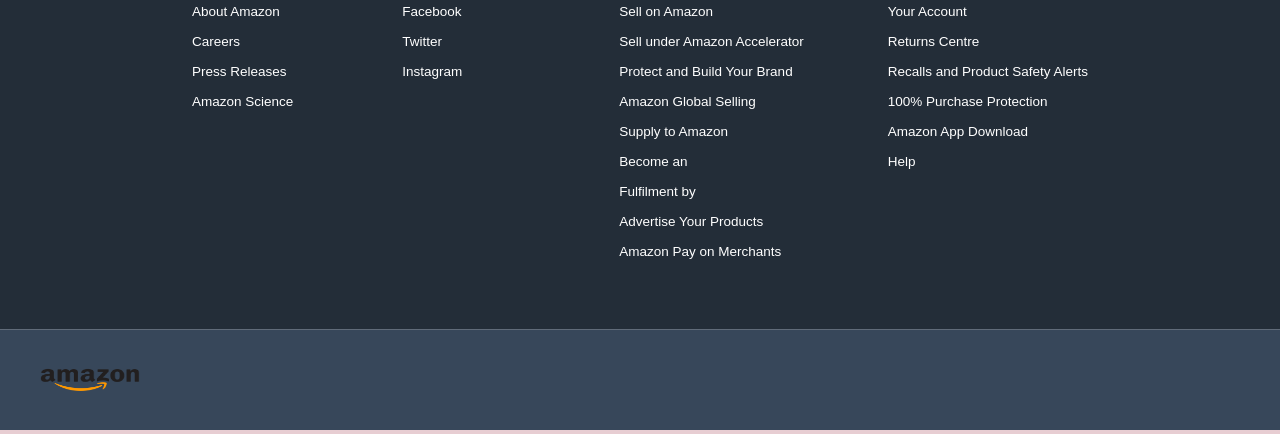
==== commit c733db4c: "footer" ====
--- a/index.html
+++ b/index.html
@@ -467,6 +467,62 @@
             <button>sing-in</button>
         </div>
     </div>
+    <div class="nav-footer">
+        <div class="back-to">
+        <h4 >Back to top</h4>
+        </div>
+    </div>
+    <div class="buttom-footer">
+        <div class="center">
+        <div class="white">
+            Get to Know Us
+            <ul class="list-footer">
+                <li>About Amazon</li>
+                <li>Careers</li>
+                <li>Press Releases</li>
+                <li>Amazon Science</li>
+            </ul>
+        </div>
+        <div class="white">
+            	Connect with Us
+                <ul class="list-footer">
+                   <li>Facebook   </li>
+                   <li>Twitter</li>
+                   <li>Instagram</li>
+                </ul>
+            </div>
+        <div class="white">
+            Make Money with Us
+            <ul class="list-footer">
+                <li>Sell on Amazon</li>
+                <li>Sell under Amazon Accelerator</li>
+                <li>Protect and Build Your Brand</li>
+                <li>Amazon Global Selling</li>
+                <li>Supply to Amazon</li>
+                <li>Become an </li>
+                <li>Fulfilment by </li>
+                <li>Advertise Your Products</li>
+                <li>Amazon Pay on Merchants</li>
+            </ul>
+        </div>
+        <div class="white">
+            Let Us Help You
+            <ul class="list-footer">
+                <li>Your Account</li>
+               <li>Returns Centre</li>
+               <li>Recalls and Product Safety Alerts</li>
+               <li>100% Purchase Protection</li>
+               <li>Amazon App Download</li>
+               <li>Help</li>
+            </ul>
+        </div>
+        </div>
+    </div>
+    <div class="hr"></div>
+    <div class="last-footer">
+        <img src="image/amazon-logo-s3f.png" alt="">
+    </div>
 </footer>
+
 </body>
 </html>
--- a/style.css
+++ b/style.css
@@ -431,6 +431,7 @@
     background-color: white;
     position: relative;
     top: 35px;
+    z-index: -1;
  }
  .sing-see{
     display: flex;
@@ -452,6 +453,64 @@
     margin-top: 15px;
     font-size: 20px;
  }
+ .nav-footer{
+    width: 100vw;
+    height:50px;
+    background-color: #37475A;
+    margin-top: 35px;
+    display: flex;
+    justify-content: center;
+ }
+ .back-to{
+    margin: auto;
+ }
+ .buttom-footer{
+    width: 100vw;
+    height: 395px;
+    background-color: #232d38;
+
+ }
+ .center{
+     width: 70vw;
+     margin: auto;
+     display: flex;
+    justify-content: space-between;
+ }
+ .center .white{
+    font-size: 17px;
+    font-weight: 700;
+    color: white;
+    margin-top: 40px;
+ }
+ .center .white .list-footer{
+    font-size: 13.50px;
+    list-style: none;
+    font-weight: 100;
+    display: flex;
+    flex-direction: column;
+    gap: 15px;
+    margin-top: 10px;
+    
+ }
+ .last-footer{
+    width: 100vw;
+    height: 100px;
+    background-color: #37475A;
+    
+ }
+ .hr{
+    width: 100vw;
+    height: 1px;
+    background-color: #606b79;
+ }
+ .last-footer img{
+    width: 180px;
+    height: 100px;
+    background-color: #37475A;
+    margin: auto;
+ }
+ 
+
  
  
 
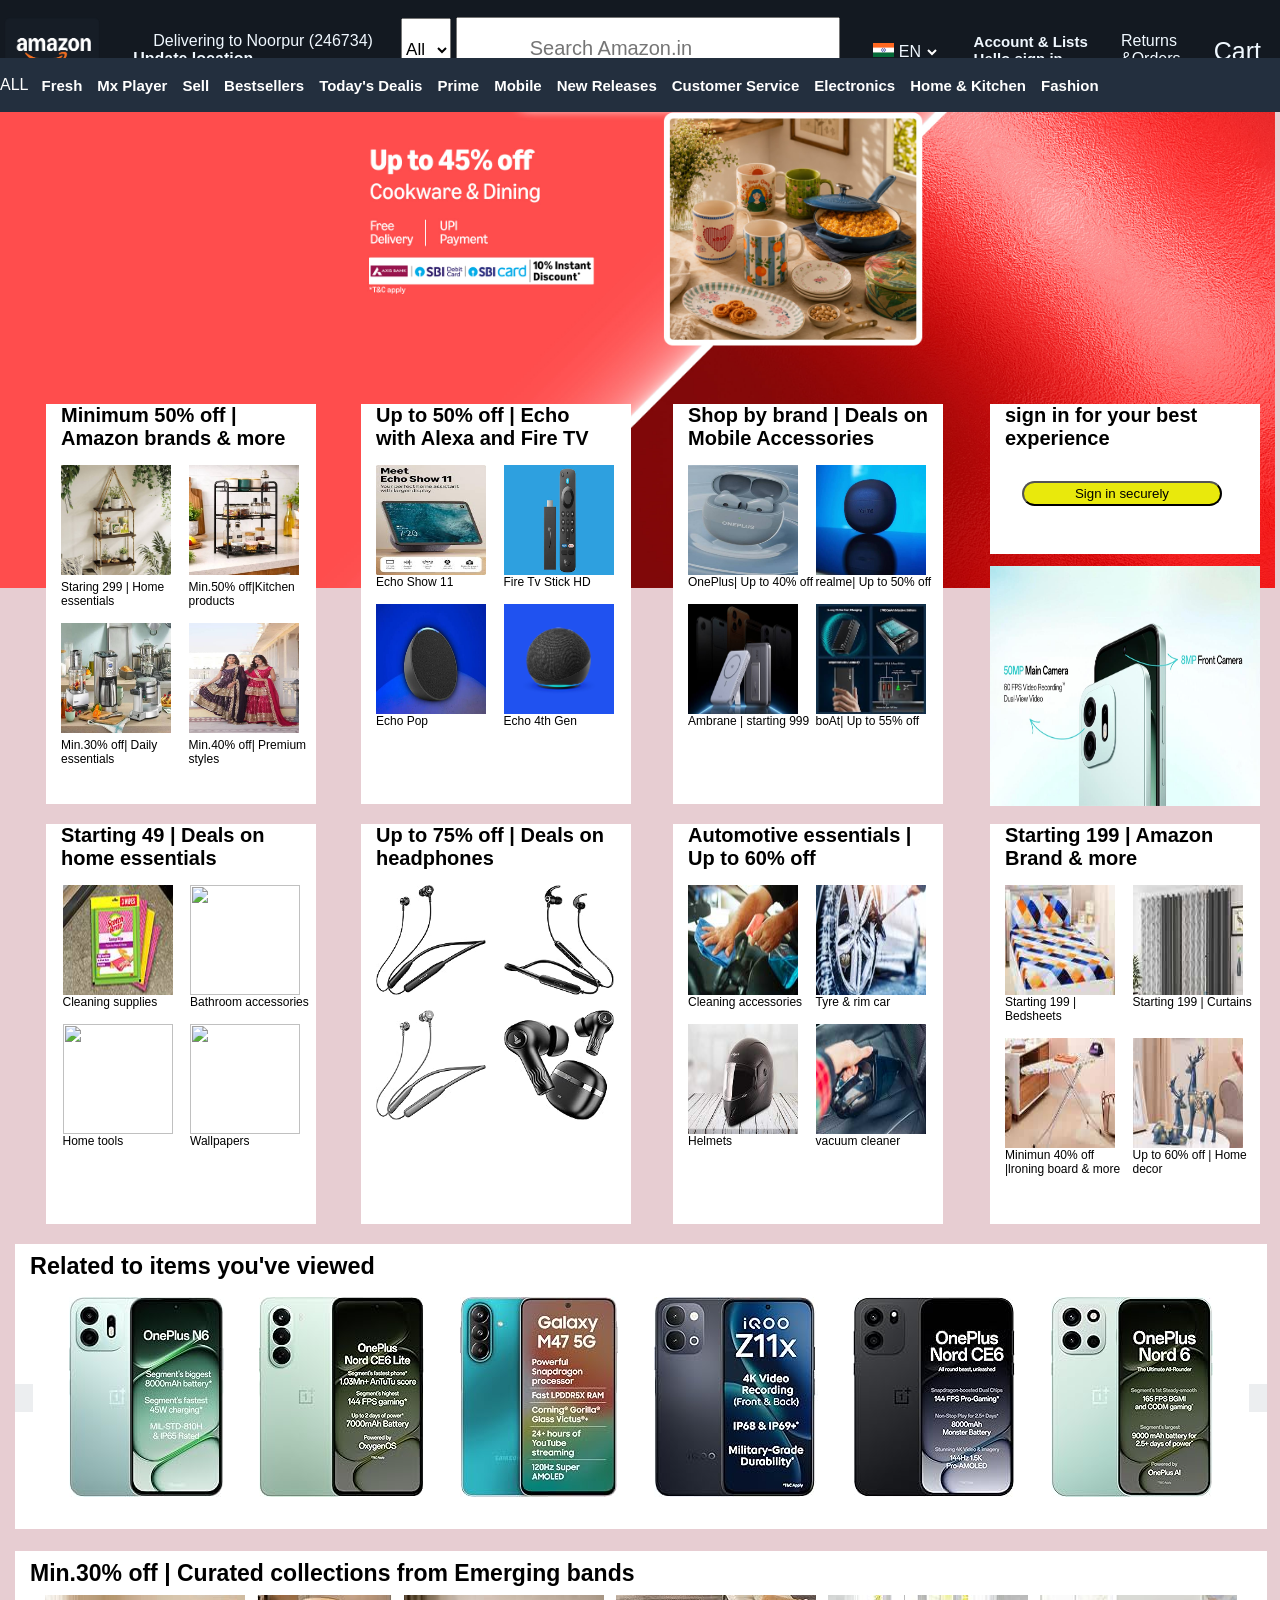
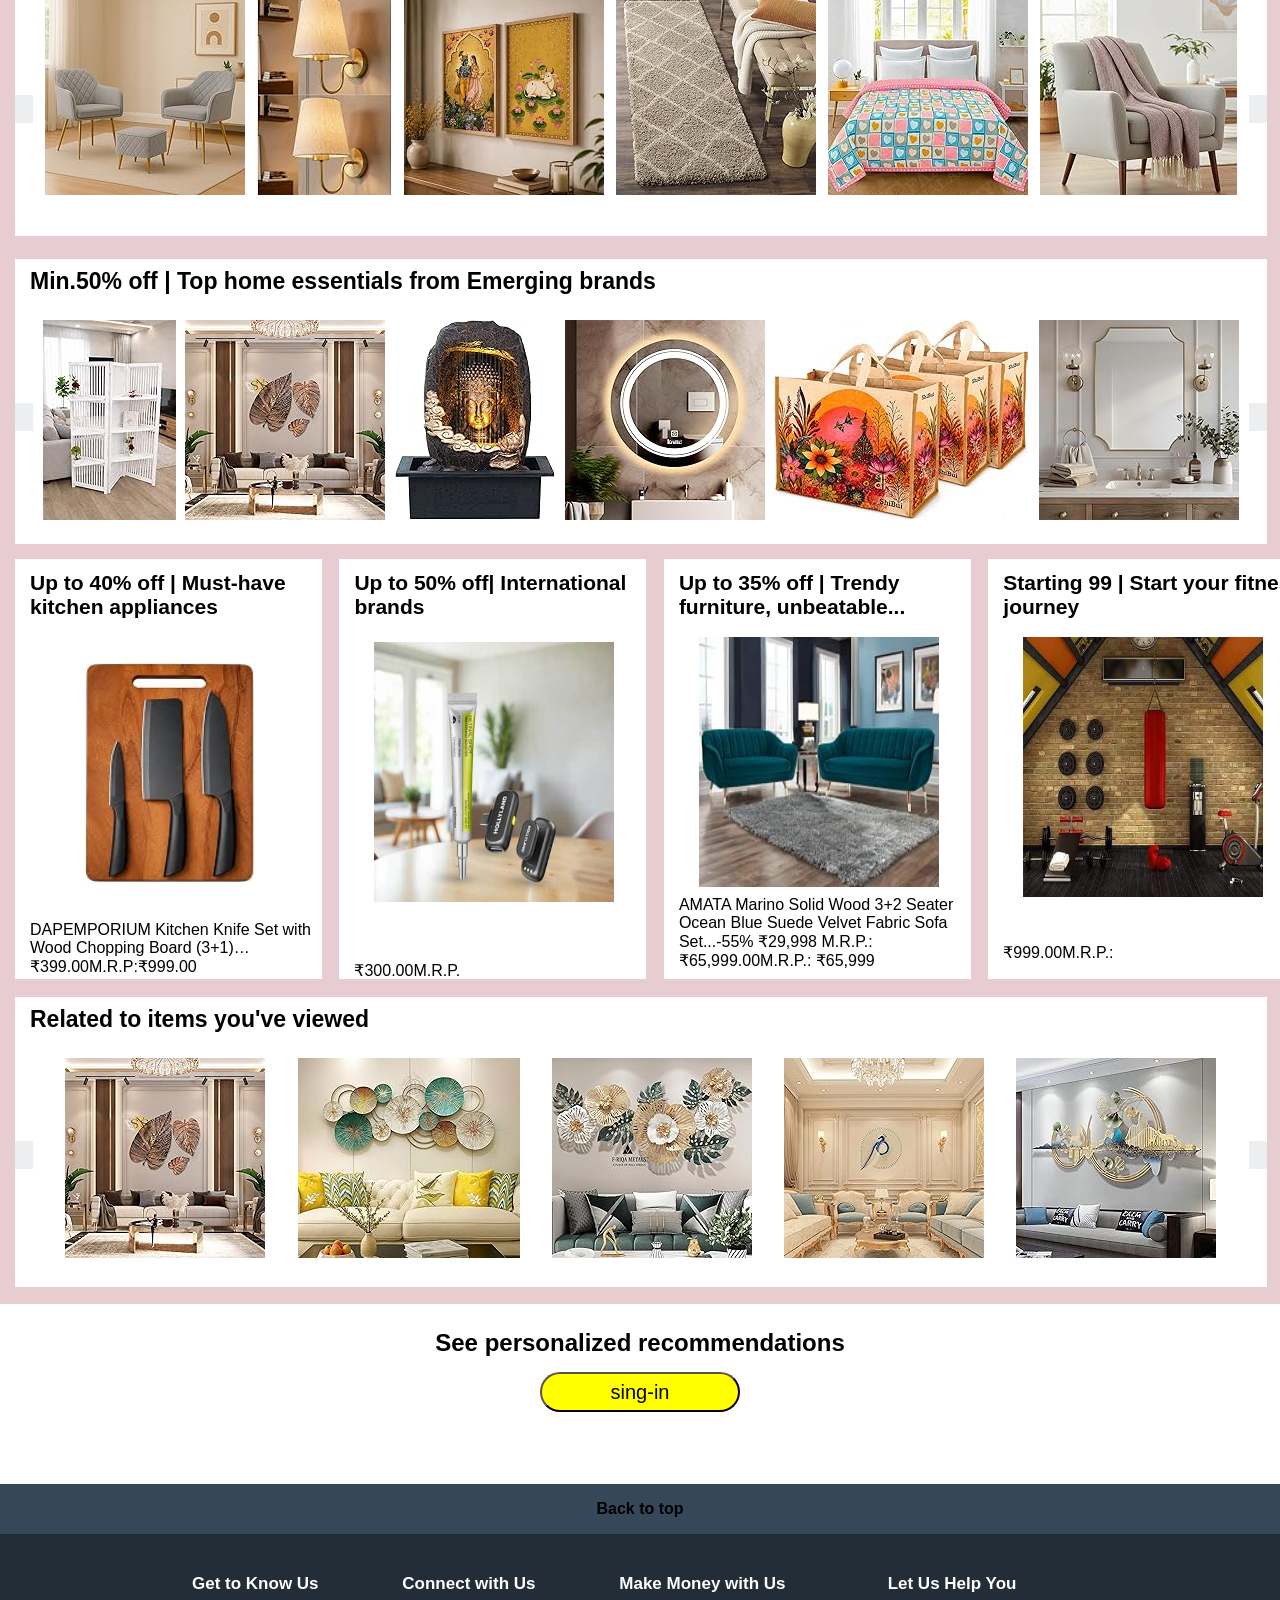
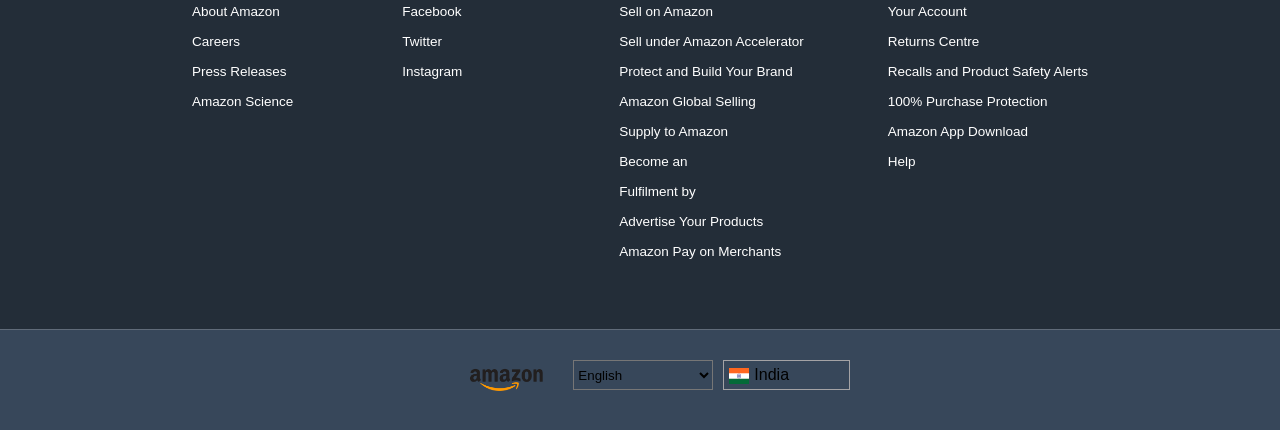
==== commit bbea1665: "footer-list" ====
--- a/index.html
+++ b/index.html
@@ -520,7 +520,21 @@
     </div>
     <div class="hr"></div>
     <div class="last-footer">
-        <img src="image/amazon-logo-s3f.png" alt="">
+        <div class="footer-image">
+            <img src="image/amazon-logo-s3f.png" alt="">
+            <div class="footer-list">
+            <select>
+                <option value="">English</option>
+                <option value="">Hindi</option>
+            </select>
+            </div>
+            <div class="footer-image2">
+                <img src="download.png" alt="">
+                <span>India</span>
+            </div>
+            </div>
+        
+        </div>
     </div>
 </footer>
 
--- a/style.css
+++ b/style.css
@@ -503,11 +503,41 @@
     height: 1px;
     background-color: #606b79;
  }
- .last-footer img{
-    width: 180px;
+ .footer-image{
+    width: 400px;
     height: 100px;
     background-color: #37475A;
     margin: auto;
+    display: flex;
+ }
+ .footer-list select{
+    width: 140px;
+    height: 30px;
+    background-color: #37475A;
+    position: relative;
+    top: 30px;
+     
+
+ }
+ .footer-image2{
+    display: flex;
+    border: 1px solid rgba(173, 171, 171, 0.925);
+    margin: auto;
+    width: 140px;
+    height: 30px;
+    position: relative;
+    left: 10px;
+    bottom: 5px;
+ }
+ .footer-image2 img{
+    width: 20px;
+    height: 16px;
+    margin-top: 6.50px;
+    margin-left: 5px;
+ }
+ .footer-image span{
+    margin-left: 5px;
+    margin-top: 5px;
  }
  
 
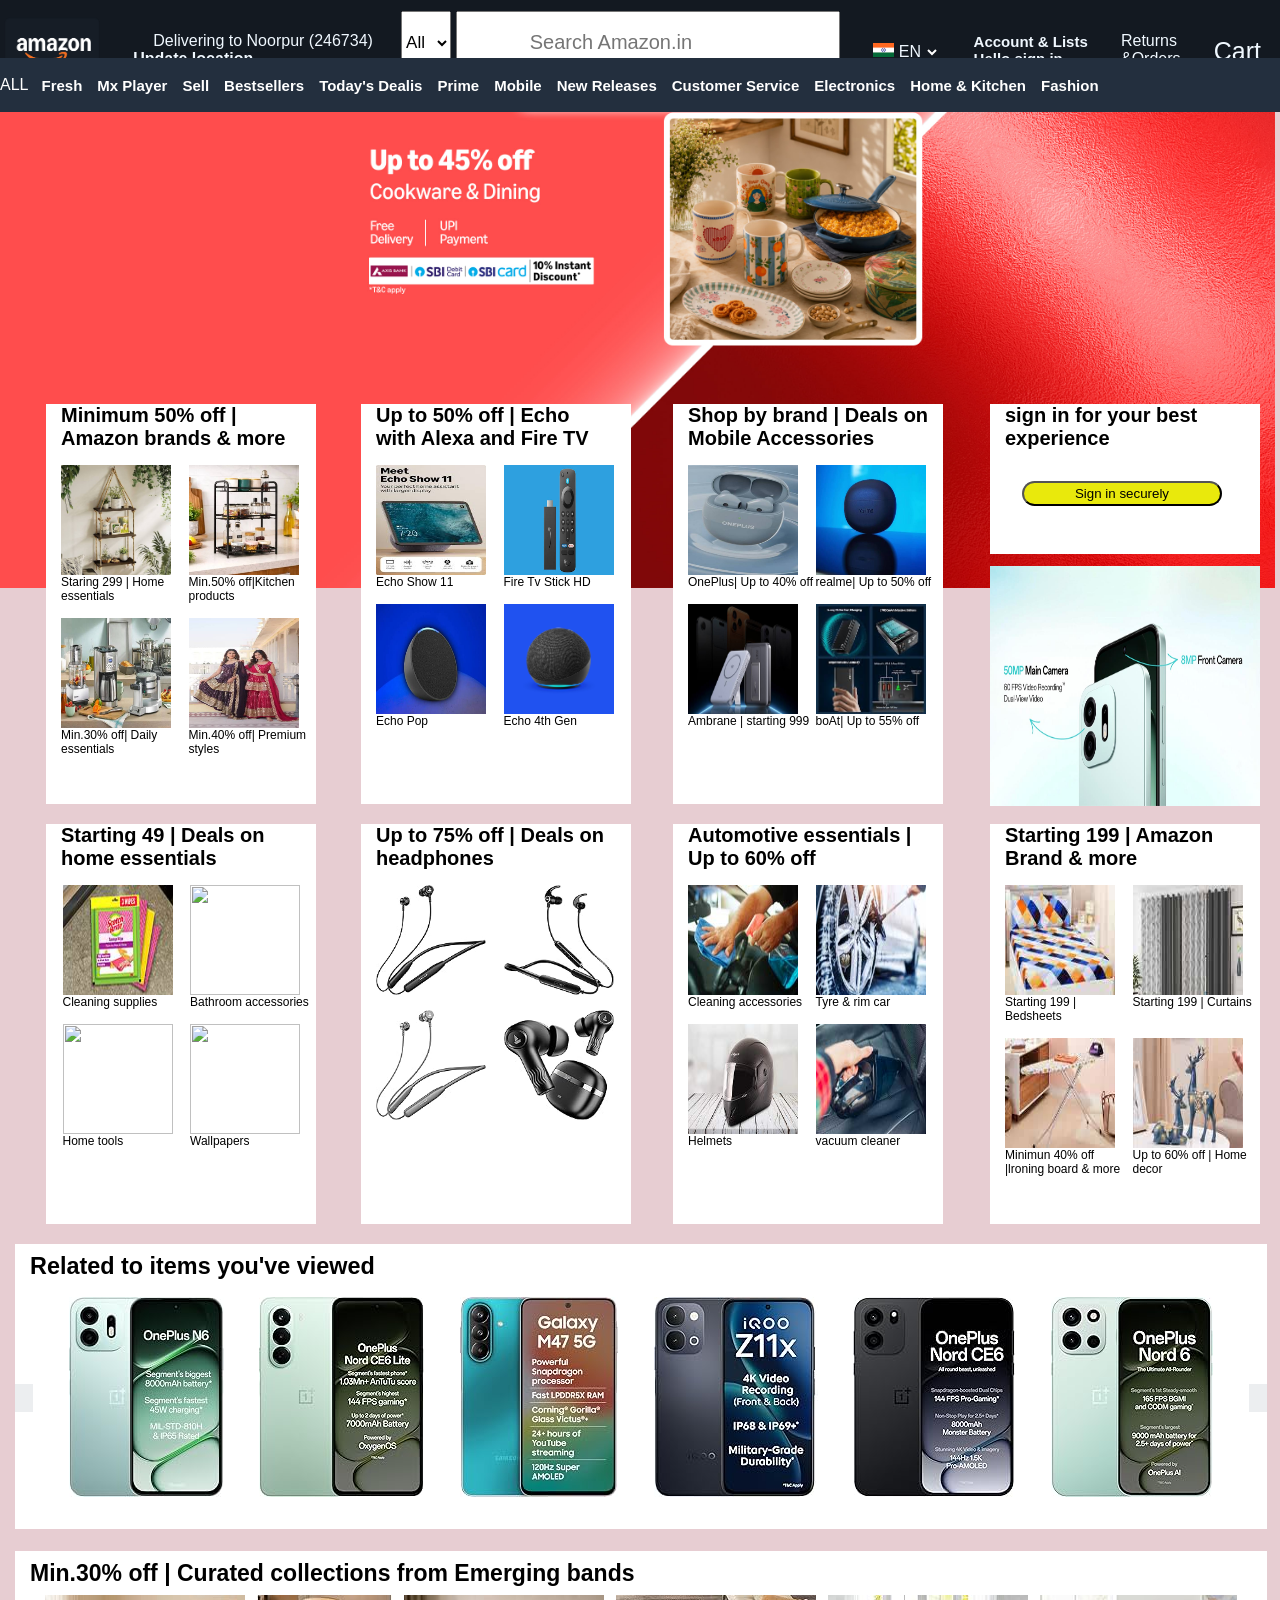
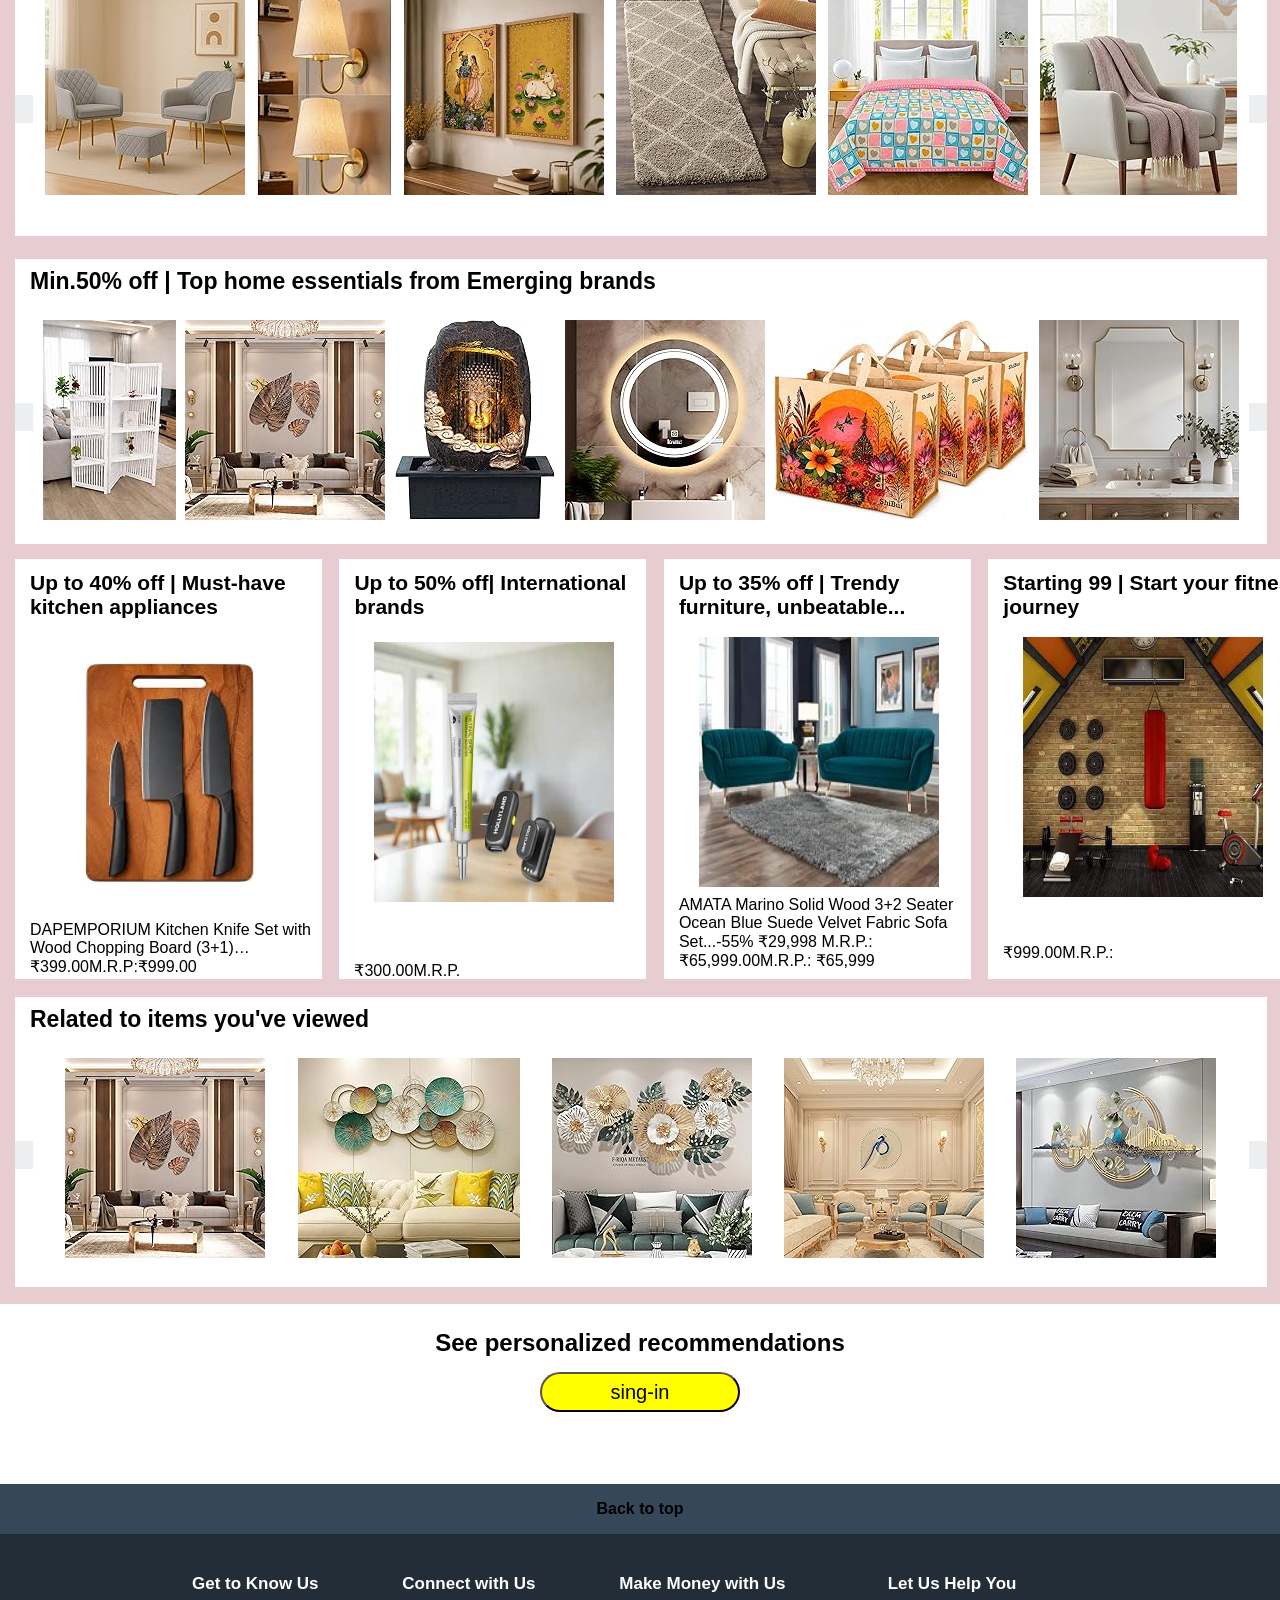
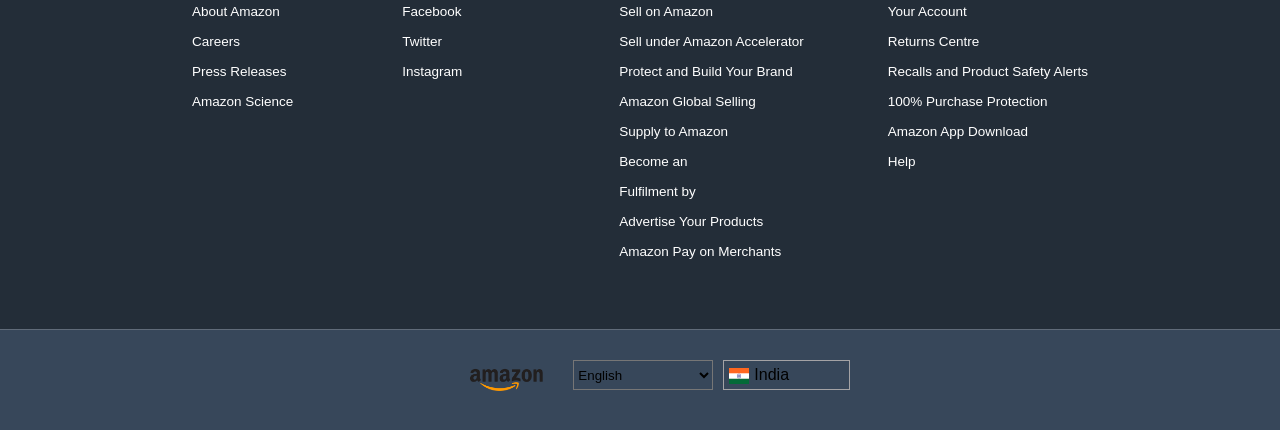
==== commit faffd7eb: "footer-list" ====
--- a/index.html
+++ b/index.html
@@ -114,21 +114,21 @@
   
   <div class="image">
    <div class="image1">
-       <a href="https://www.amazon.in/BAMFOX-Hanging-Shelves-Floating-Bathroom/dp/B07YDHRTBZ"><img src="image/s1 1.jfif" alt=""></a>
+       <img src="image/s1 1.jfif" alt="">
        <span>Staring 299 | Home essentials</span>
    </div>
    <div class="image1">
-       <a href="https://adawatco.com/3-tier-metal-kitchen-countertop-organizer-rack-spice-rack-shelf-jar-bottle-storage-stand-condiment-holder-pantry-cabinet-organizer"><img src="image/s1 2.jfif" alt=""></a>
+       <img src="image/s1 2.jfif" alt="">
        <span>Min.50% off|Kitchen products</span>
    </div>
    </div>
   <div class="image">
    <div class="image1">
-      <a href="https://magicpin.in/Pune/Khajuri-Khas/Electronics/Maharaja-Home-Appliances/store/817798"><img src="image/s1 3.jfif" alt=""></a>
+      <img src="image/s1 3.jfif" alt="">
        <span>Min.30% off| Daily essentials</span>
    </div>
    <div class="image1">
-       <a href="https://www.indiamart.com/proddetail/kurti-sharara-set-2853981698591.html"><img src="image/s1 4.jfif" alt=""></a>
+       <img src="image/s1 4.jfif" alt="">
        <span>Min.40% off| Premium styles</span>
    </div>
    </div>
@@ -320,22 +320,22 @@
         <div class="Mobile">
             <div class="mobile-box"></div>
         <div class="Mobile">
-           <a href="https://www.amazon.in/OnePlus-Segments-Smoothness-Military-Grade-Durability/dp/B0H3LGB59B?th=1"> <img src="image/section-3.1.jpg" alt=""></a>
-        </div>
-        <div class="Mobile">
-           <a href="https://www.amazon.in/OnePlus-Segments-Dimensity-Processor-Recording/dp/B0GVYGX4JX/?_encoding=UTF8&pd_rd_w=ExH8y&content-id=amzn1.sym.163c611d-45af-44a2-803f-ecf4de66c803%3Aamzn1.symc.b1464ab7-6d6a-4fc8-be8f-f2e9bcc64228&pf_rd_p=163c611d-45af-44a2-803f-ecf4de66c803&pf_rd_r=5C6NFEDV8AA3N00PMVV5&pd_rd_wg=nKsMw&pd_rd_r=e99dd2a1-2cc1-40f2-bdab-dbde647d5b06&ref_=pd_hp_d_btf_ci_mcx_mr_ca_id_hp_d&th=1"><img src="image/section-3.2.jpg" alt=""></a> 
-        </div>
-        <div class="Mobile">
-            <a href="https://www.amazon.in/dp/B0H4LBXQDC/?_encoding=UTF8&aref=Ry0x99jLwz&pd_rd_i=B0H4LBXQDC&ref_=sbx_be_s_sparkle_ssd_img&qid=1784261329&pd_rd_w=SNTnU&content-id=amzn1.sym.9269eab1-ae85-443b-9ec2-b2fa4ebaad05%3Aamzn1.sym.9269eab1-ae85-443b-9ec2-b2fa4ebaad05&pf_rd_p=9269eab1-ae85-443b-9ec2-b2fa4ebaad05&pf_rd_r=7KQS6WD1DBADSJ9MR1QY&pd_rd_wg=G5Tlf&pd_rd_r=7101907f-8521-41c6-9ddd-2fa8b167ed8f&pd_rd_plhdr=t&th=1"><img src="image/section-3.3.jpg" alt=""></a>
-        </div>
-        <div class="Mobile">
-           <a href="https://www.amazon.in/iQOO-Dimensity-7400-Turbo-Processor-Recording/dp/B0GP7BD27Q/ref=sr_1_2?crid=3FW4ZGVBTR841&dib=eyJ2IjoiMSJ9.[base64].HdemYtu7hYcC2fkkwTHJju-kb0t4E1R_lil1Ca_3cMc&dib_tag=se&keywords=iqoo+Z11x&qid=1784261877&s=automotive&sprefix=iqoo+z11x%2Cautomotive%2C463&sr=1-2-catcorr"><img src="image/section-3.4.jpg" alt=""></a> 
-        </div>
-        <div class="Mobile">
-            <a href="https://www.amazon.in/gp/aw/d/B0GWLHVJRH/?_encoding=UTF8&pd_rd_plhdr=t&aaxitk=13299bcefe4c8706695a2ffc4f2576fb&hsa_cr_id=0&qid=1784262018&sr=1-3-e0fa1fdd-d857-4087-adda-5bd576b25987&aref=AsTOQpsdl8&ref_=sbx_be_s_sparkle_dlcd_asin_2_img&pd_rd_w=clpe9&content-id=amzn1.sym.9269eab1-ae85-443b-9ec2-b2fa4ebaad05%3Aamzn1.sym.9269eab1-ae85-443b-9ec2-b2fa4ebaad05&pf_rd_p=9269eab1-ae85-443b-9ec2-b2fa4ebaad05&pf_rd_r=4T7TD9CBG9YEVRMGH1TQ&pd_rd_wg=hFlSF&pd_rd_r=9951a767-2788-47d0-a6b1-2141a478d1c6"><img src="image/section-3.5.jpg" alt=""></a>
-        </div>
-        <div class="Mobile">
-            <a href="https://www.amazon.in/OnePlus-Snapdragon-Segments-Complete-Personalized/dp/B0GRBHNCTZ/ref=sr_1_4?crid=6O23F4M2VEHA&dib=eyJ2IjoiMSJ9.[base64].RKYBmUlFV4bP7ig1Dgs3bInpdrOKIfmhwnke1G6IO9o&dib_tag=se&keywords=oneplus+nord6&qid=1784262147&s=electronics&sprefix=oneplus+nod6%2Celectronics%2C409&sr=1-4"><img src="image/section-3.6.jpg" alt=""></a>
+            <img src="image/section-3.1.jpg" alt="">
+        </div>
+        <div class="Mobile">
+         <img src="image/section-3.2.jpg" alt="">
+        </div>
+        <div class="Mobile">
+            <img src="image/section-3.3.jpg" alt="">
+        </div>
+        <div class="Mobile">
+           <img src="image/section-3.4.jpg" alt="">
+        </div>
+        <div class="Mobile">
+        <img src="image/section-3.5.jpg" alt="">
+        </div>
+        <div class="Mobile">
+        <img src="image/section-3.6.jpg" alt="">
         </div>
         <div class="mobile-box"></div>
         
@@ -349,22 +349,22 @@
 <div class="brands">
     <div class="brands-box"></div>
     <div class="bands">
-        <a href="https://www.amazon.in/CHAIR-KING-Premium-Armrest-Restaurents/dp/B0GGBV6X6T/?_encoding=UTF8&pd_rd_w=HuuzG&content-id=amzn1.sym.2f0ead0c-8e74-4459-af85-31f9be6376b2&pf_rd_p=2f0ead0c-8e74-4459-af85-31f9be6376b2&pf_rd_r=S449SEHWPCZ2AADYDQD7&pd_rd_wg=e7yWN&pd_rd_r=369a5d38-c446-4b4c-a8c7-89be2a602b4c&ref_=pd_hp_d_btf_NAMBOTTLES"><img src="image/container4 s1.jpg" alt=""></a>
+    <img src="image/container4 s1.jpg" alt="">
     </div>
     <div class="bands">
-        <a href="https://www.amazon.in/ALDAMIRA-LIGHTING-DECOR-Elegant-Classic/dp/B0GNNHTDMR/?_encoding=UTF8&pd_rd_w=HuuzG&content-id=amzn1.sym.2f0ead0c-8e74-4459-af85-31f9be6376b2&pf_rd_p=2f0ead0c-8e74-4459-af85-31f9be6376b2&pf_rd_r=S449SEHWPCZ2AADYDQD7&pd_rd_wg=e7yWN&pd_rd_r=369a5d38-c446-4b4c-a8c7-89be2a602b4c&ref_=pd_hp_d_btf_NAMBOTTLES"><img src="image/container4 s2.jpg" alt=""></a>
+    <img src="image/container4 s2.jpg" alt="">
     </div>
     <div class="bands">
-        <a href="https://www.amazon.in/TheMakerly-Traditional-Painting-Krishna-Religious/dp/B0GS2C3ZYZ/?_encoding=UTF8&pd_rd_w=HuuzG&content-id=amzn1.sym.2f0ead0c-8e74-4459-af85-31f9be6376b2&pf_rd_p=2f0ead0c-8e74-4459-af85-31f9be6376b2&pf_rd_r=S449SEHWPCZ2AADYDQD7&pd_rd_wg=e7yWN&pd_rd_r=369a5d38-c446-4b4c-a8c7-89be2a602b4c&ref_=pd_hp_d_btf_NAMBOTTLES"><img src="image/container4 s4.jpg" alt=""></a>
+    <img src="image/container4 s4.jpg" alt="">
     </div>
     <div class="bands">
-        <a href="https://www.amazon.in/DEZORA-Polyester-Carpets-Elegent-Besdroom/dp/B0GLQV7629/?_encoding=UTF8&pd_rd_w=HuuzG&content-id=amzn1.sym.2f0ead0c-8e74-4459-af85-31f9be6376b2&pf_rd_p=2f0ead0c-8e74-4459-af85-31f9be6376b2&pf_rd_r=S449SEHWPCZ2AADYDQD7&pd_rd_wg=e7yWN&pd_rd_r=369a5d38-c446-4b4c-a8c7-89be2a602b4c&ref_=pd_hp_d_btf_NAMBOTTLES"><img src="image/container4 s5.jpg" alt=""></a>
+    <img src="image/container4 s5.jpg" alt="">
     </div>
     <div class="bands">
-        <a href="https://www.amazon.in/Blanket-Reversible-Comforter-Cooling-Classic/dp/B0GHRM2HFX/?_encoding=UTF8&pd_rd_w=HuuzG&content-id=amzn1.sym.2f0ead0c-8e74-4459-af85-31f9be6376b2&pf_rd_p=2f0ead0c-8e74-4459-af85-31f9be6376b2&pf_rd_r=S449SEHWPCZ2AADYDQD7&pd_rd_wg=e7yWN&pd_rd_r=369a5d38-c446-4b4c-a8c7-89be2a602b4c&ref_=pd_hp_d_btf_NAMBOTTLES"><img src="image/container4 s6.jpg" alt=""></a>
+    <img src="image/container4 s6.jpg" alt="">
     </div>
     <div class="bands">
-        <a href="https://www.amazon.in/KNIT-VIBES-Blanket-Lightweight-Breathable/dp/B0GGN1NTMX/?_encoding=UTF8&pd_rd_w=HuuzG&content-id=amzn1.sym.2f0ead0c-8e74-4459-af85-31f9be6376b2&pf_rd_p=2f0ead0c-8e74-4459-af85-31f9be6376b2&pf_rd_r=S449SEHWPCZ2AADYDQD7&pd_rd_wg=e7yWN&pd_rd_r=369a5d38-c446-4b4c-a8c7-89be2a602b4c&ref_=pd_hp_d_btf_NAMBOTTLES"><img src="image/container4 s7.jpg" alt=""></a>
+    <img src="image/container4 s7.jpg" alt="">
     </div>
     <div class="brands-box"></div>
 </div>
@@ -378,22 +378,22 @@
         <div class="container-image">
             <div class="brands-box"></div>
             <div class="container-image">
-                <a href="https://www.amazon.in/ART-SHOPPEE-Partition-Divider-Freestanding/dp/B0GNK6BMV4/?_encoding=UTF8&pd_rd_w=d0Z4E&content-id=amzn1.sym.0c7152df-4bca-490d-9336-f7182fb043ee&pf_rd_p=0c7152df-4bca-490d-9336-f7182fb043ee&pf_rd_r=ZE5SBSB318CGZ40T8RKX&pd_rd_wg=ok2cC&pd_rd_r=7c789d7a-8f07-4282-99f9-a3ee543c803c&ref_=pd_hp_d_btf_NAMABE2"><img src="image/Container5 s1.jpg" alt=""></a>
+            <img src="image/Container5 s1.jpg" alt="">
             </div>
             <div class="container-image">
-                <a href="https://www.amazon.in/SNS-DECOR-Decorations-Sculpture-Restaurant/dp/B0D3WY6JMV/?_encoding=UTF8&pd_rd_w=d0Z4E&content-id=amzn1.sym.0c7152df-4bca-490d-9336-f7182fb043ee&pf_rd_p=0c7152df-4bca-490d-9336-f7182fb043ee&pf_rd_r=ZE5SBSB318CGZ40T8RKX&pd_rd_wg=ok2cC&pd_rd_r=7c789d7a-8f07-4282-99f9-a3ee543c803c&ref_=pd_hp_d_btf_NAMABE2"><img src="image/container5 s2.jpg" alt=""></a>
+            <img src="image/container5 s2.jpg" alt="">
             </div>
             <div class="container-image">
-                <a href="https://www.amazon.in/UAG-Meditating-Buddha-Fountain-LED/dp/B0G2R4LNGB/?_encoding=UTF8&pd_rd_w=d0Z4E&content-id=amzn1.sym.0c7152df-4bca-490d-9336-f7182fb043ee&pf_rd_p=0c7152df-4bca-490d-9336-f7182fb043ee&pf_rd_r=ZE5SBSB318CGZ40T8RKX&pd_rd_wg=ok2cC&pd_rd_r=7c789d7a-8f07-4282-99f9-a3ee543c803c&ref_=pd_hp_d_btf_NAMABE2&th=1"><img src="image/container5 s3.jpg" alt=""></a>
+            <img src="image/container5 s3.jpg" alt="">
             </div>
             <div class="container-image">
-                <a href="https://www.amazon.in/KRELIX-Round-Bathroom-Mirror-Lighting/dp/B0CY8GTFVF/?_encoding=UTF8&pd_rd_w=d0Z4E&content-id=amzn1.sym.0c7152df-4bca-490d-9336-f7182fb043ee&pf_rd_p=0c7152df-4bca-490d-9336-f7182fb043ee&pf_rd_r=ZE5SBSB318CGZ40T8RKX&pd_rd_wg=ok2cC&pd_rd_r=7c789d7a-8f07-4282-99f9-a3ee543c803c&ref_=pd_hp_d_btf_NAMABE2"> <img src="image/container5 s4.jpg" alt=""></a>
+            <img src="image/container5 s4.jpg" alt="">
             </div>
             <div class="container-image">
-                <a href="amazon.in/SHIBUI-Waterproof-Grocery-Shopping-Vegetable/dp/B0GZKVP52V/?_encoding=UTF8&pd_rd_w=d0Z4E&content-id=amzn1.sym.0c7152df-4bca-490d-9336-f7182fb043ee&pf_rd_p=0c7152df-4bca-490d-9336-f7182fb043ee&pf_rd_r=ZE5SBSB318CGZ40T8RKX&pd_rd_wg=ok2cC&pd_rd_r=7c789d7a-8f07-4282-99f9-a3ee543c803c&ref_=pd_hp_d_btf_NAMABE2"> <img src="image/container5 s5.jpg" alt=""></a>
+            <img src="image/container5 s5.jpg" alt="">
             </div>
             <div class="container-image">
-                <a href="https://www.amazon.in/KRELIX-12x18-Scalloped-Vanity-Mirror/dp/B0GVJQGW2P/?_encoding=UTF8&pd_rd_w=d0Z4E&content-id=amzn1.sym.0c7152df-4bca-490d-9336-f7182fb043ee&pf_rd_p=0c7152df-4bca-490d-9336-f7182fb043ee&pf_rd_r=ZE5SBSB318CGZ40T8RKX&pd_rd_wg=ok2cC&pd_rd_r=7c789d7a-8f07-4282-99f9-a3ee543c803c&ref_=pd_hp_d_btf_NAMABE2"><img src="image/container5 s6.jpg" alt=""></a>
+            <img src="image/container5 s6.jpg" alt="">
             </div>
             <div class="brands-box"></div>
         </div>
@@ -405,7 +405,7 @@
     <div class="container6">
         <div class="Start-box ">
             <h3 class="heading-container6">Up to 40% off | Must-have kitchen appliances</h3>
-            <a href="https://www.amazon.in/Stainless-Chopping-Ultra-Sharp-Friendly-Multipurpose/dp/B0DK771B28/?_encoding=UTF8&pd_rd_w=G9ChZ&content-id=amzn1.sym.39305bff-14f7-4223-9838-b5c9275db6b9&pf_rd_p=39305bff-14f7-4223-9838-b5c9275db6b9&pf_rd_r=ZE5SBSB318CGZ40T8RKX&pd_rd_wg=ok2cC&pd_rd_r=7c789d7a-8f07-4282-99f9-a3ee543c803c&ref_=pd_hp_d_btf_ls_gwc_pc_en2_&th=1"><img src="image/container6 s1.jpg" alt=""></a>
+            <img src="image/container6 s1.jpg" alt="">
             <div class="product-detail">
                 DAPEMPORIUM Kitchen Knife Set with Wood Chopping Board (3+1)…
                 ₹399.00M.R.P:₹999.00
@@ -413,14 +413,14 @@
         </div>
         <div class="Start-box1">
             <h3 class="heading-container6">Up to 50% off| International brands</h3>
-            <a href=""><img src="image/container6 s2.jpg" alt=""></a>
+            <img src="image/container6 s2.jpg" alt="">
             <div class="product-detail"> ₹300.00M.R.P. </div>
         </div>
         <div class="Start-box2">
             <h3 class="heading-container6">
                 Up to 35% off | Trendy furniture, unbeatable...
             </h3>
-            <a href="amazon.in/AMATA-Marino-Cushions-Perfect-Warranty/dp/B0DQ95HSNL/?_encoding=UTF8&pd_rd_w=QSc84&content-id=amzn1.sym.dbc53cc6-a317-4bd5-84c9-91ed244559b3&pf_rd_p=dbc53cc6-a317-4bd5-84c9-91ed244559b3&pf_rd_r=070CHYK58G2N7Z7E1046&pd_rd_wg=0Kz27&pd_rd_r=fee45fc4-2efd-44c9-922b-acd70b4b92c1&ref_=pd_hp_d_btf_ls_gwc_pc_en2_"><img src="image/container6 s3.jpg" alt=""></a>
+            <img src="image/container6 s3.jpg" alt="">
              <div class="product-detail1">AMATA Marino Solid Wood 3+2 Seater Ocean Blue Suede Velvet Fabric Sofa Set...-55% ₹29,998 
             M.R.P.: ₹65,999.00M.R.P.: ₹65,999</div>
         </div>
@@ -428,7 +428,7 @@
             <h3 class="heading-container6">
                 Starting 99 | Start your fitnes journey
             </h3>
-            <a href=""><img src="image/container6 s4.jpg" alt=""></a>
+            <img src="image/container6 s4.jpg" alt="">
             <div class="product-detail2">₹999.00M.R.P.:</div>
         </div>
     </div>
--- a/style.css
+++ b/style.css
@@ -42,10 +42,14 @@
     width:50px;
     height: 7.2vh;
     font-size: 17px;
+    position: relative;
+    bottom: 7px;
 }
 .search input {
     width: 30vw;
     height: 7.2vh;
+    position: relative;
+    bottom: 6px;
 }
 .flag{
     margin-top: 5px;
